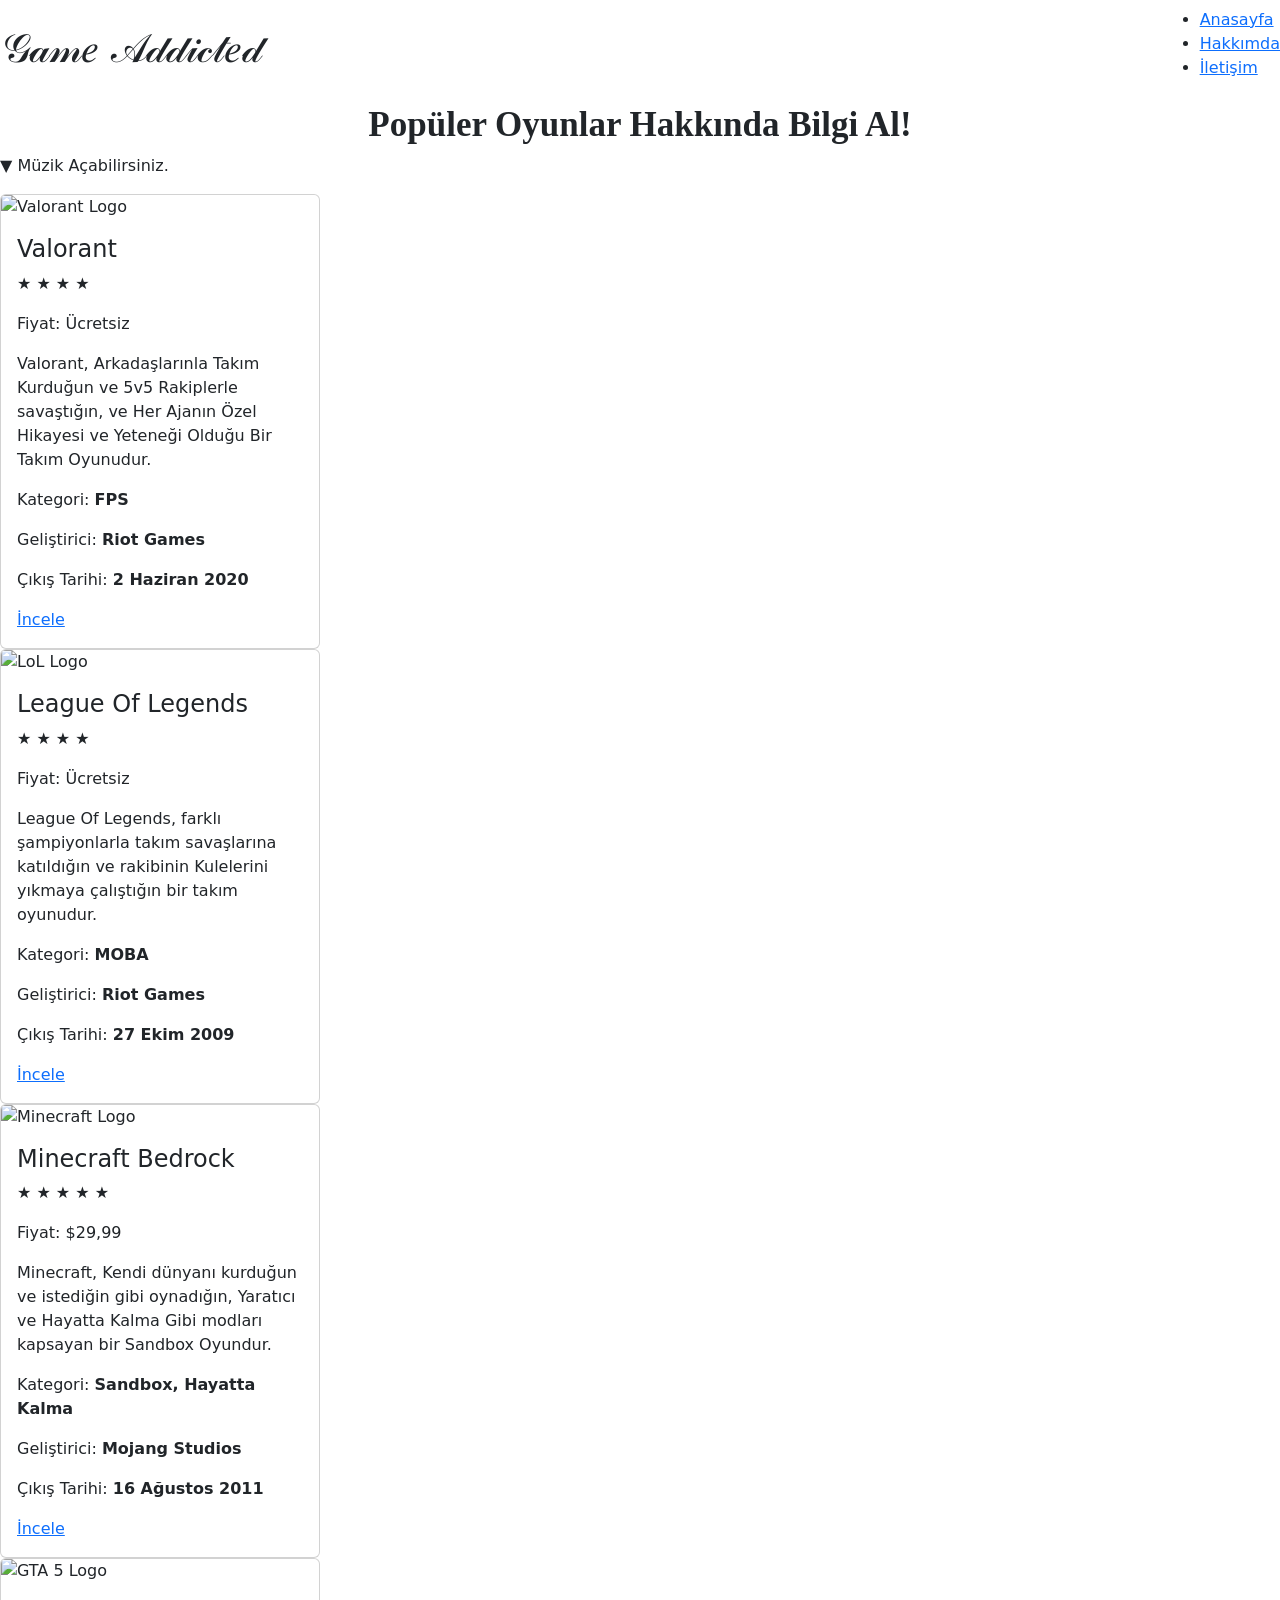
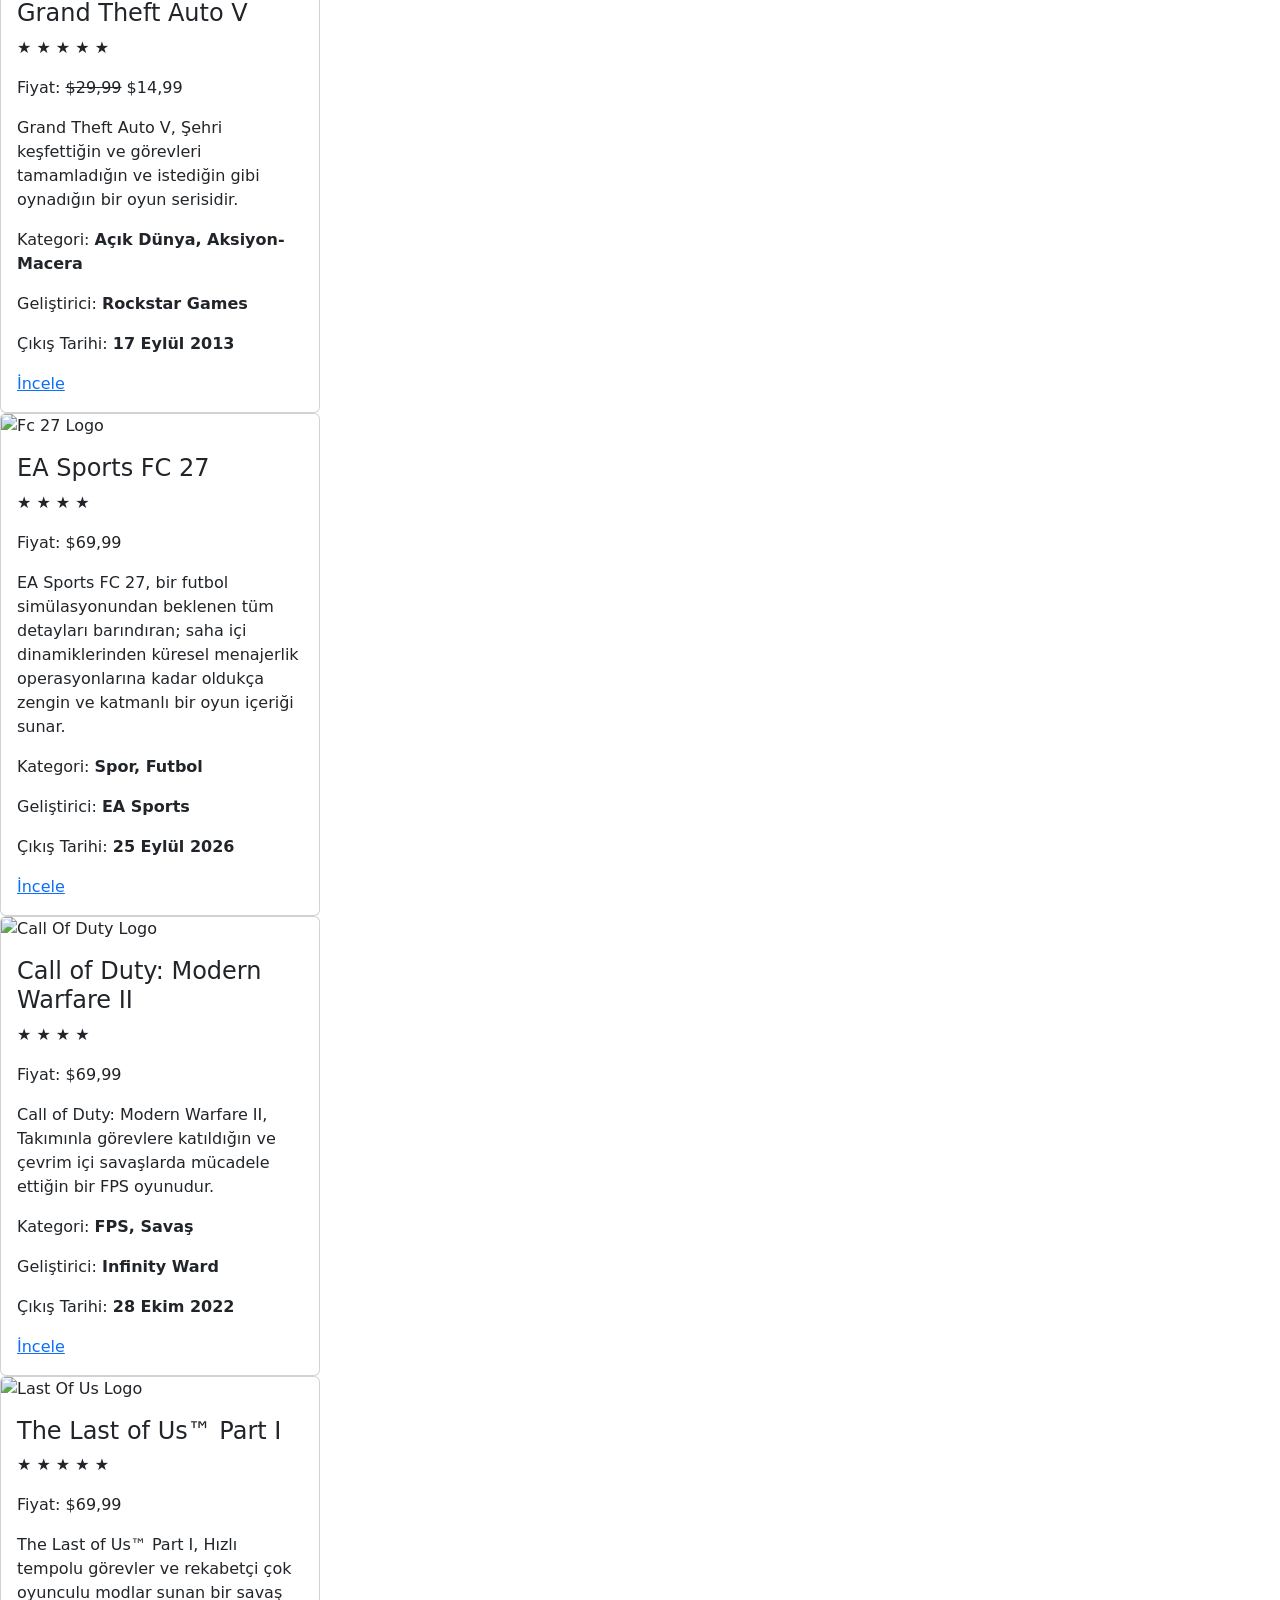
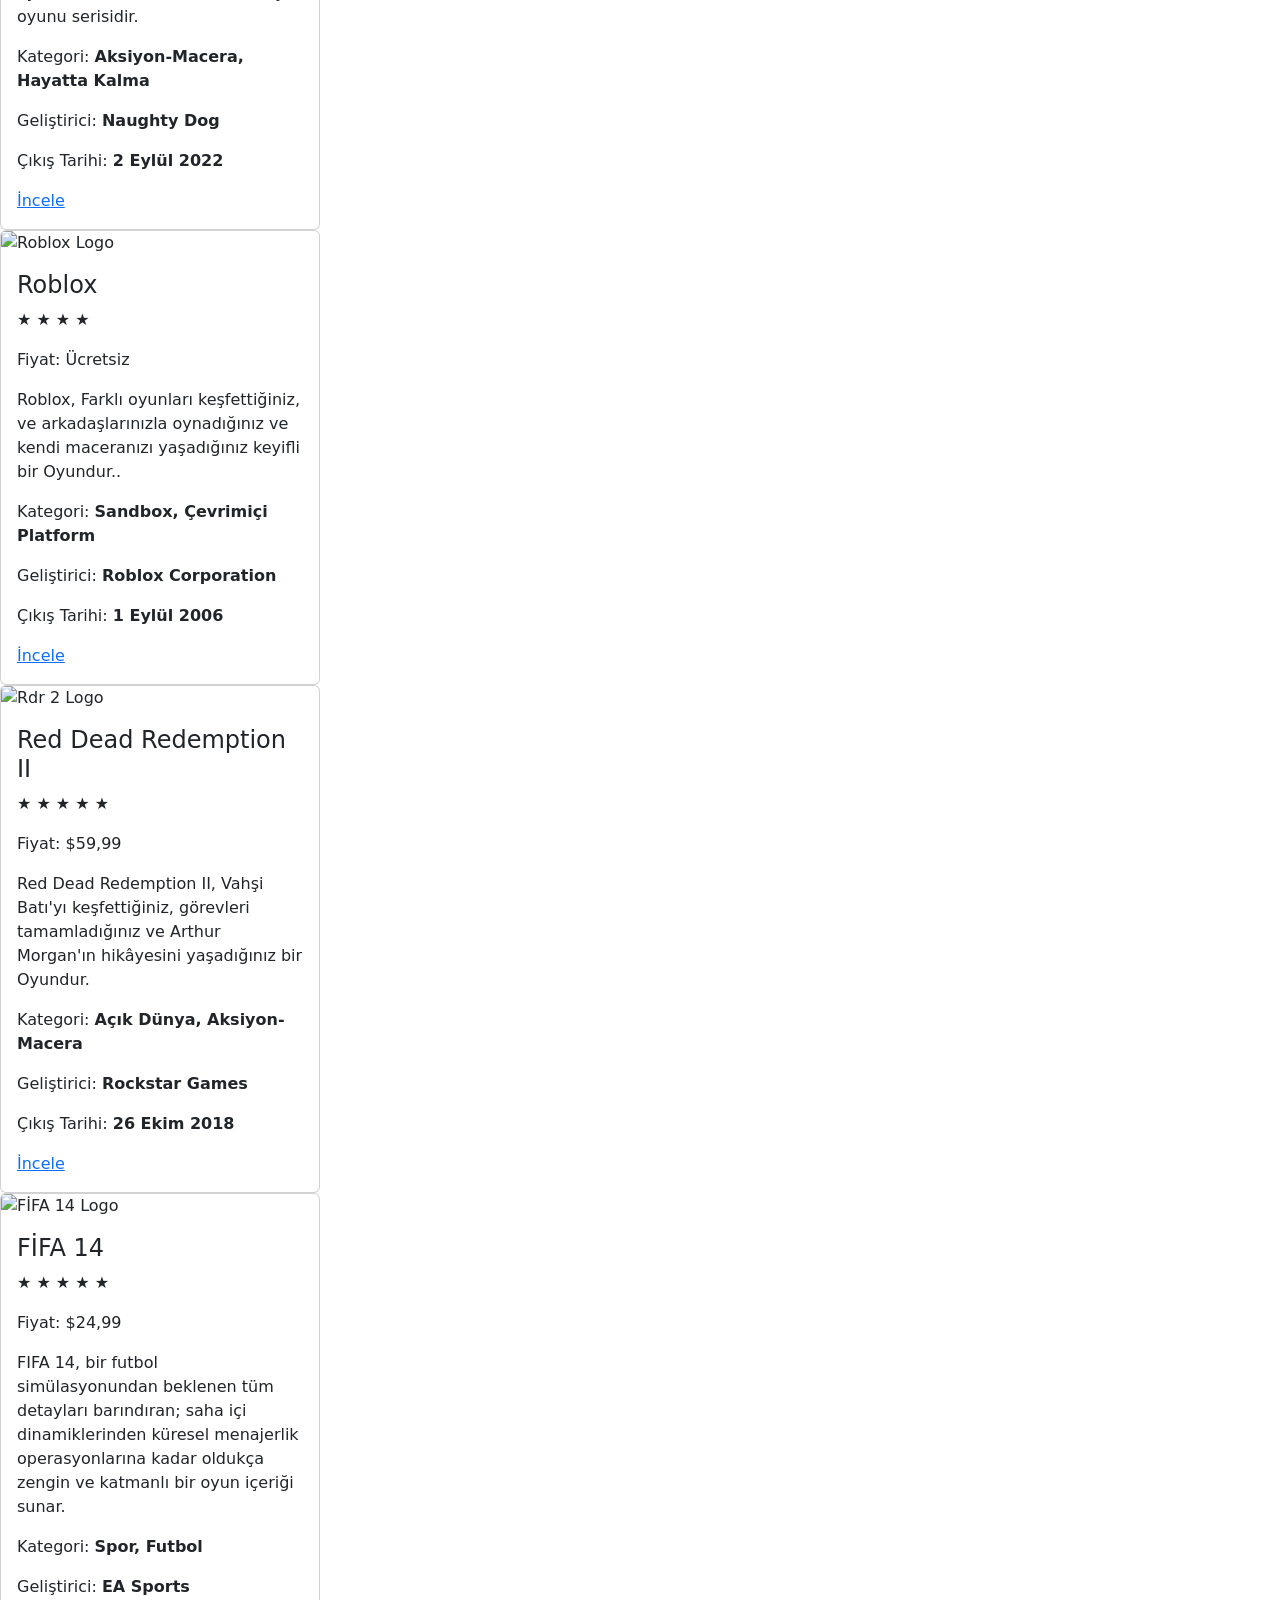
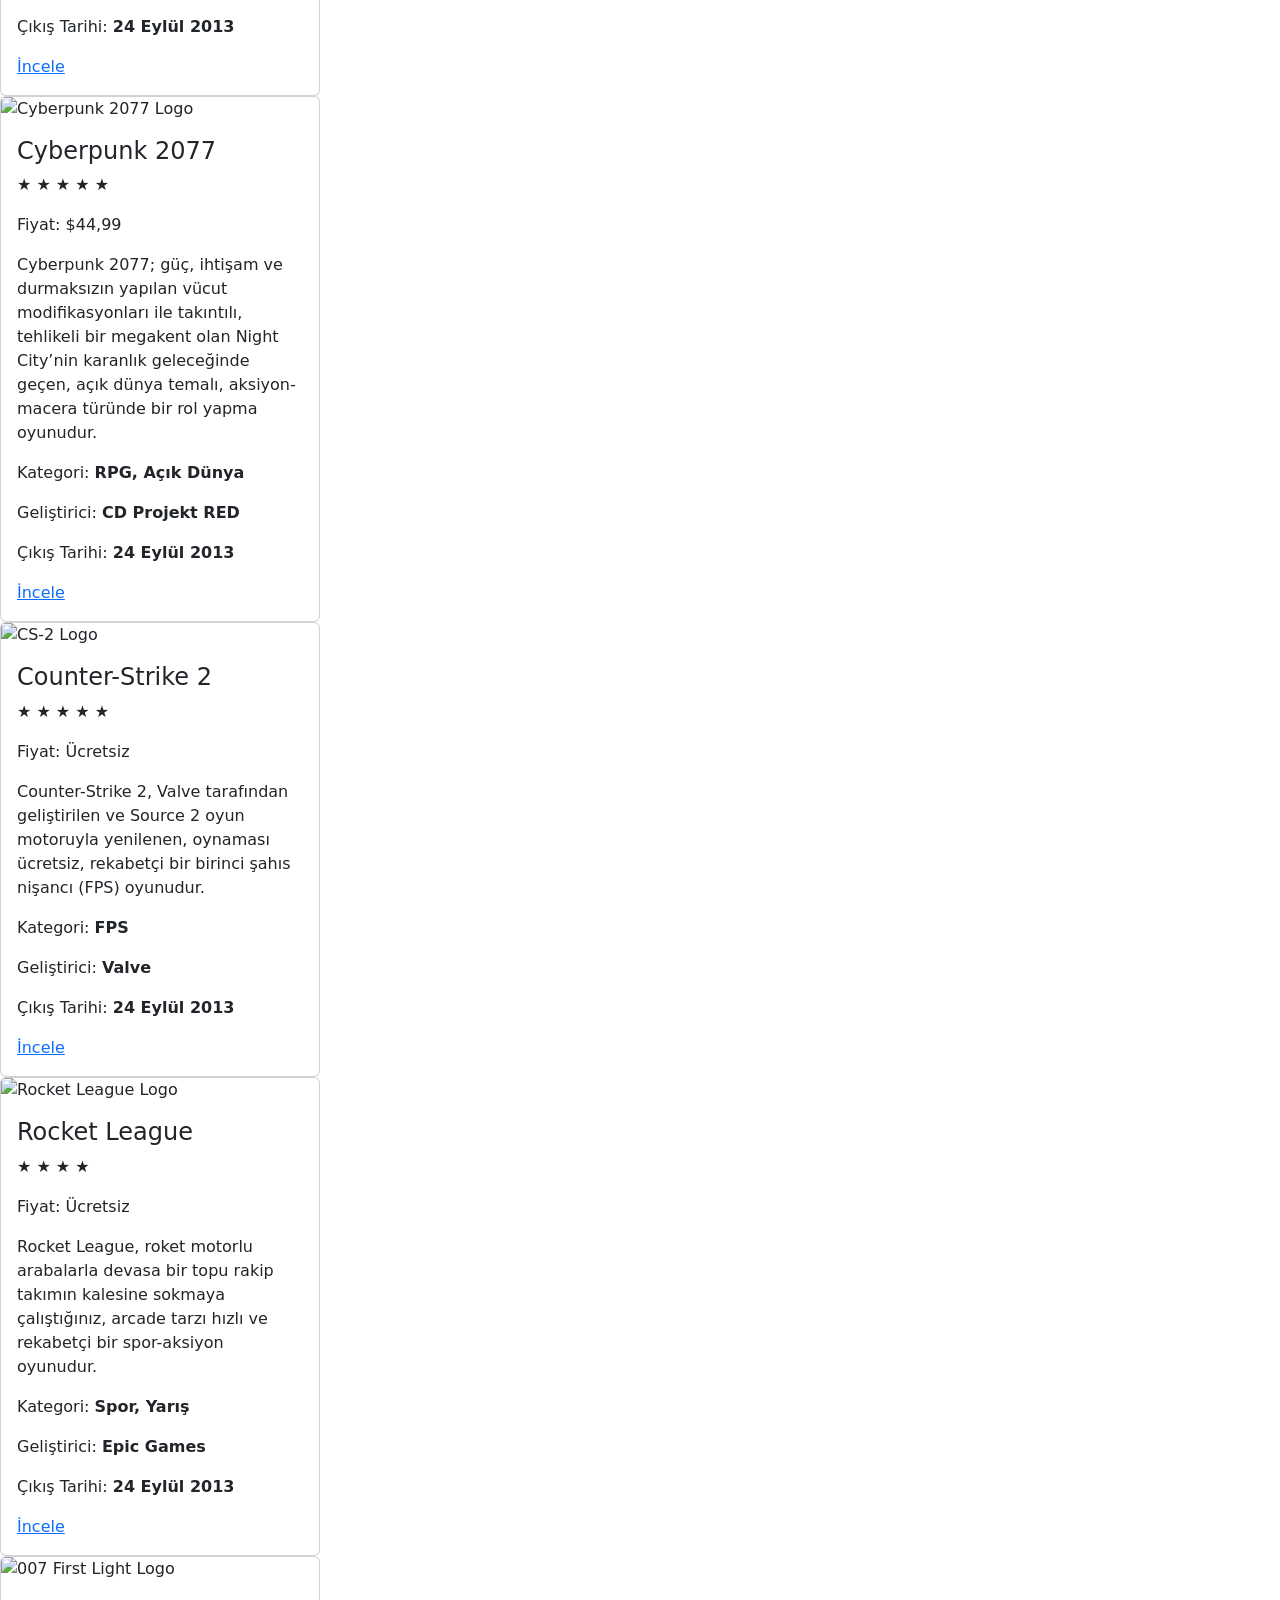
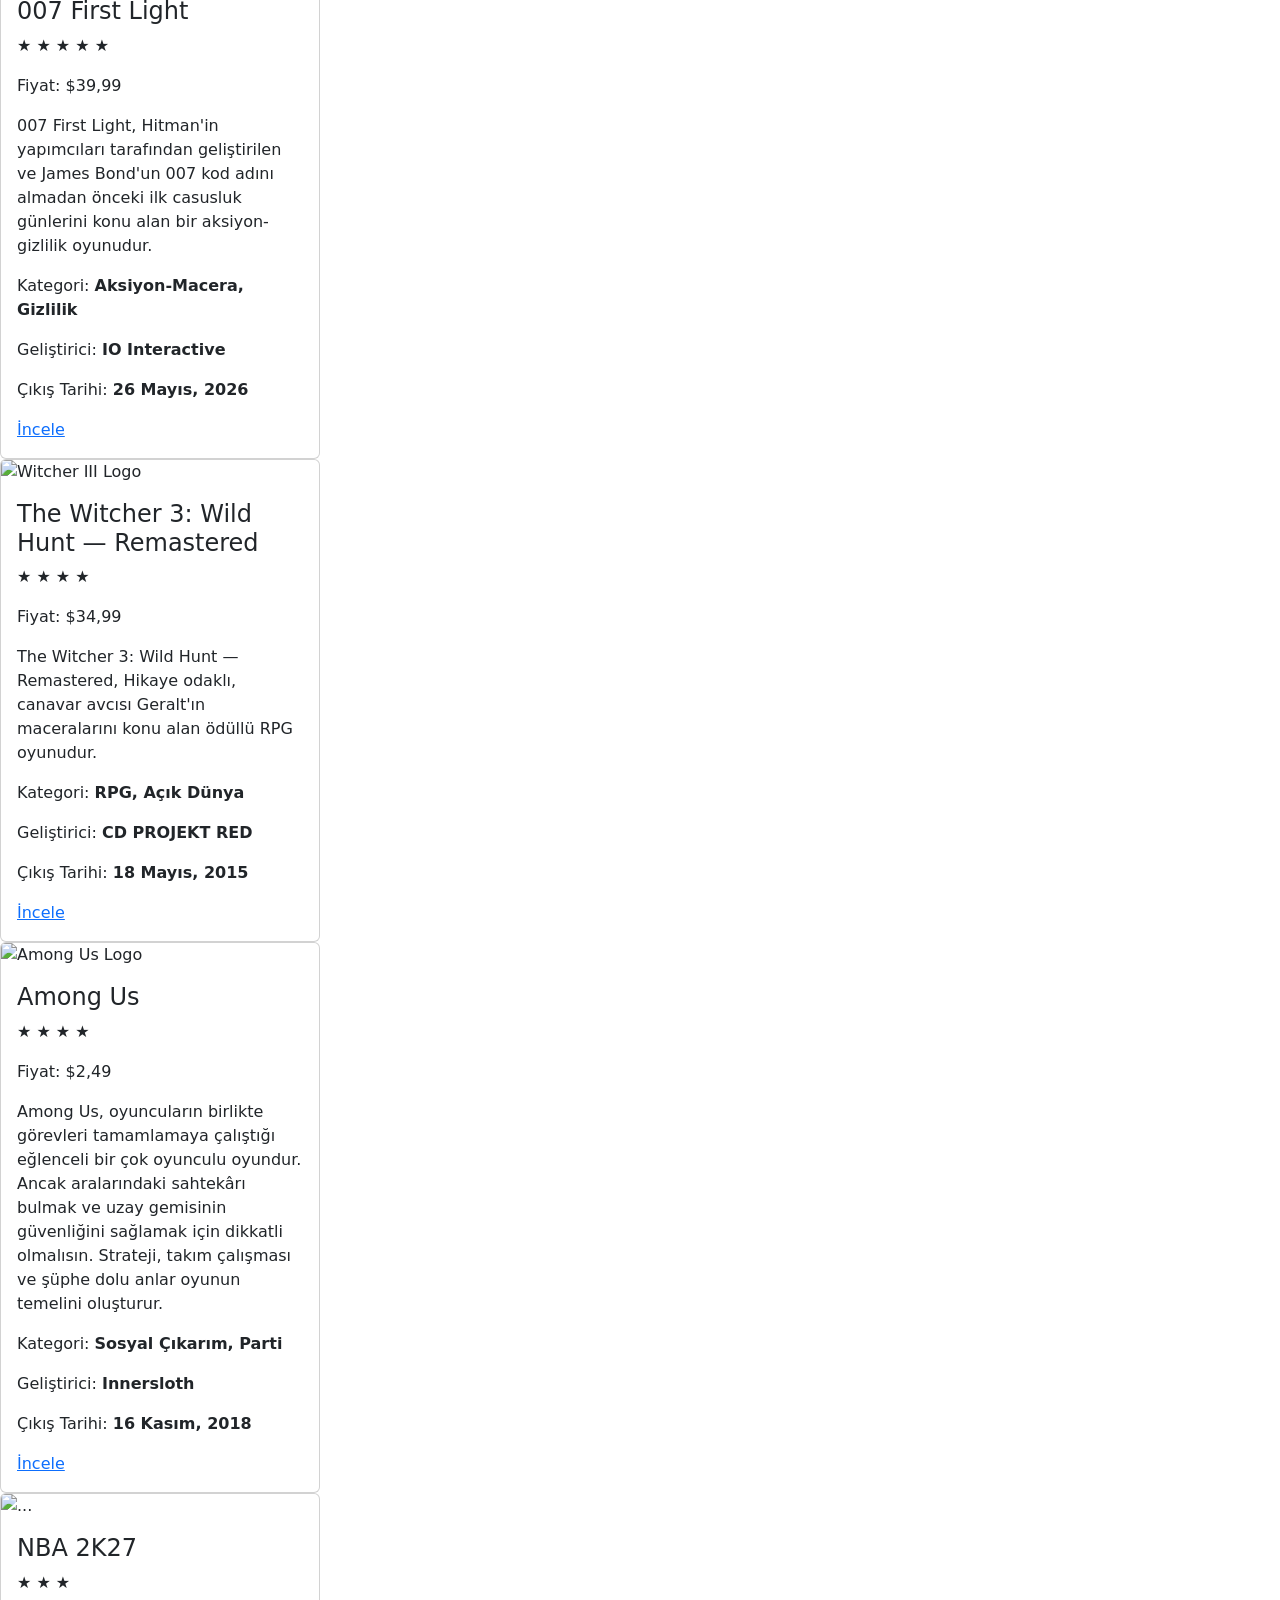
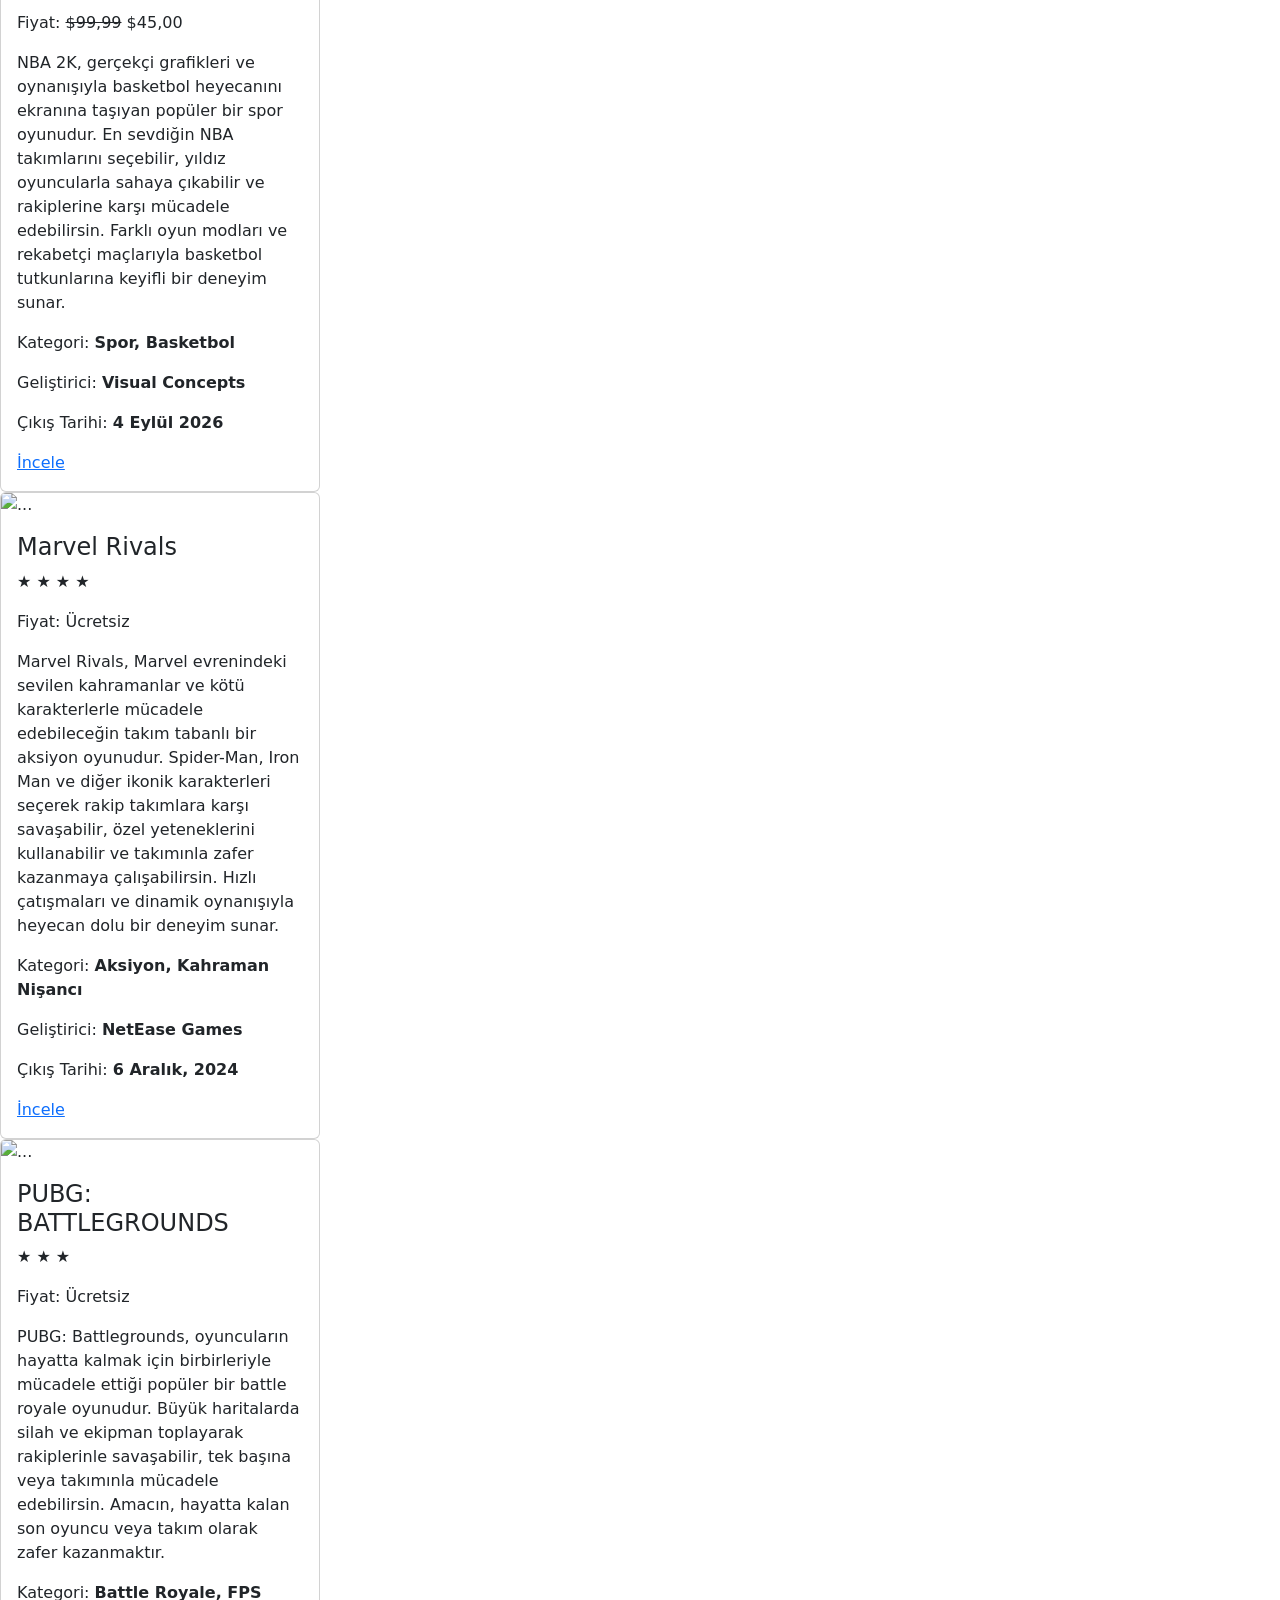
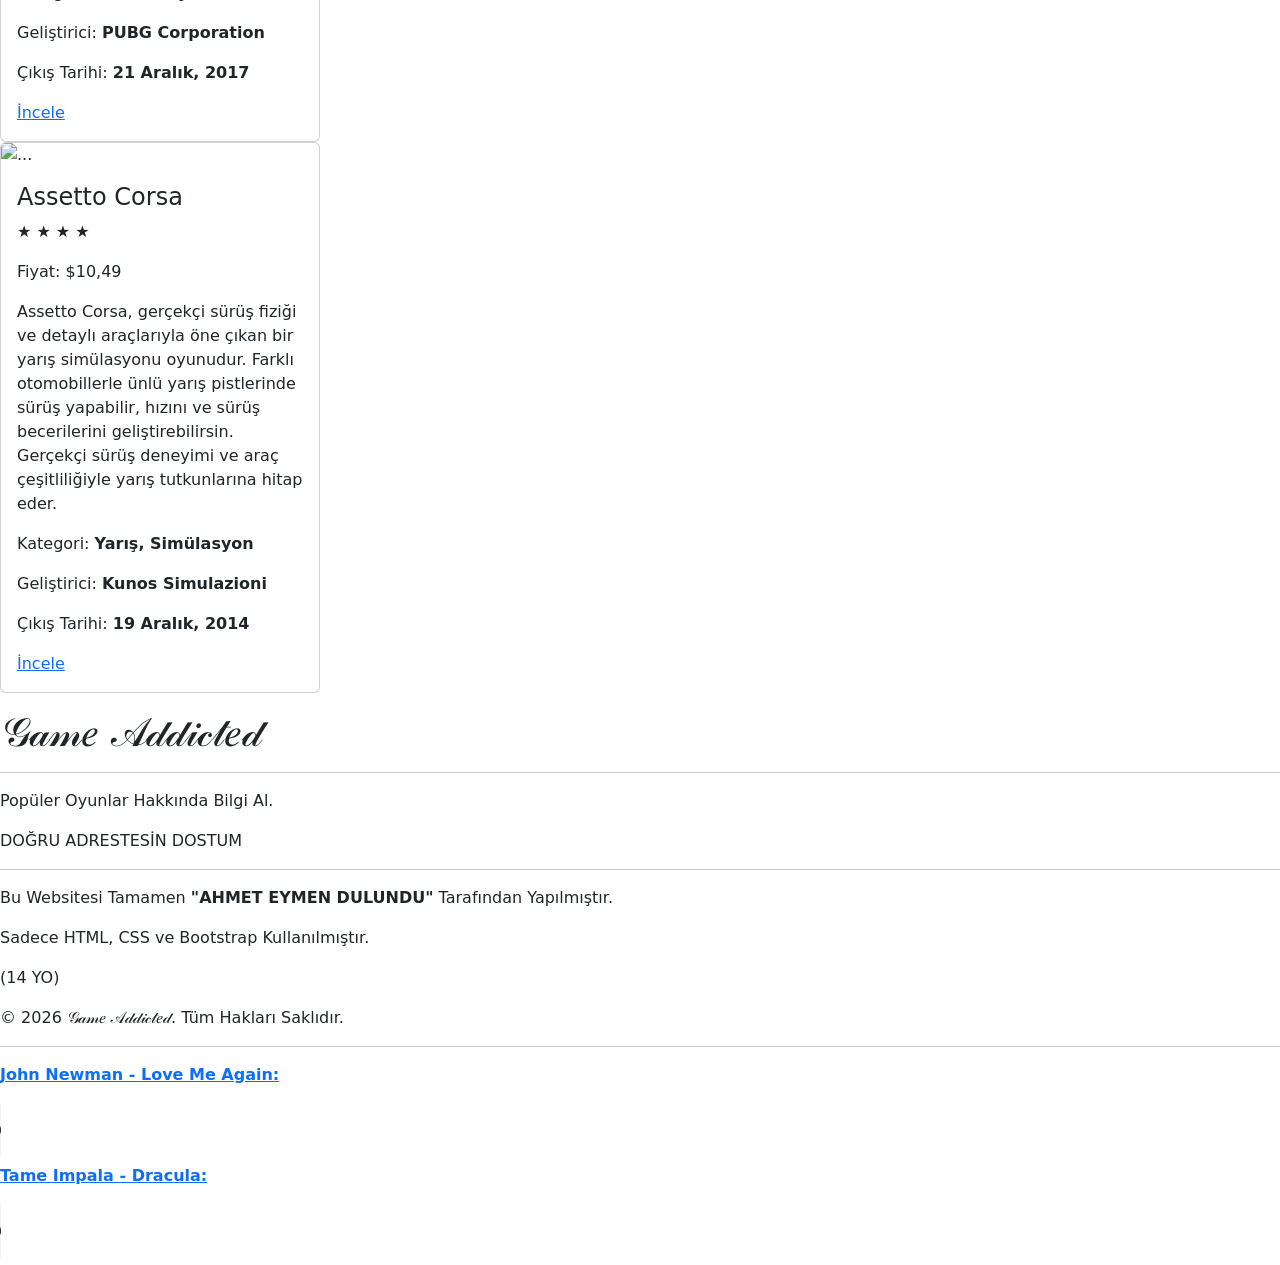
==== templates/index.html @ eb90ad4b "Add files via upload" ====
<!DOCTYPE html>
<html lang="tr">
<head>
  <title>𝒢𝒶𝓂𝑒 𝒜𝒹𝒹𝒾𝒸𝓉𝑒𝒹</title>
  <link rel="stylesheet" href="static/style.css">
  <link rel="stylesheet" href="https://cdn.jsdelivr.net/npm/bootstrap@5.3.8/dist/css/bootstrap.min.css">
</head>


<body class="Oyunlar">
  <div class="navbar">
    <h1 class="başlık">𝒢𝒶𝓂𝑒 𝒜𝒹𝒹𝒾𝒸𝓉𝑒𝒹</h1>
    <ul>
      <li><a href="index.html">Anasayfa</a></li>
      <li><a href="hakkımda.html">Hakkımda</a></li>
      <li><a href="iletişim.html">İletişim</li></a>
    </ul>
  </div>
  <h4 style="font-weight: bold; text-align: center; font-family:Google Sans; font-size: 35px;">Popüler Oyunlar Hakkında Bilgi Al!</h4>
  <p class="Müzik_açabilirsiniz">▼ Müzik Açabilirsiniz.</p>

<div>
  <section class="card" style="max-width: 320px">
  <img src="images/Valo.png" class="card-img-top" alt="Valorant Logo">
  <div class="card-body">
    <h4 class="oyun_adı">Valorant</h4>
    <p class="yıldızlar">★ ★ ★ ★</p>
    <p class="Ücret">Fiyat: Ücretsiz</p>
    <p class="oyun_acıklama">Valorant, Arkadaşlarınla Takım Kurduğun ve  5v5 Rakiplerle savaştığın, ve Her Ajanın Özel Hikayesi ve Yeteneği Olduğu Bir Takım Oyunudur.</p>
    <p class="Kategoriler">Kategori: <b>FPS</b></p>
    <p class="geliştirici">Geliştirici: <b>Riot Games</b></p>
    <p>Çıkış Tarihi: <b>2 Haziran 2020</p></b>
    <a href="https://playvalorant.com/tr-tr/" class="btn-solid theme-primary">İncele</a>
  </div>
</section>

<section class="card" style="max-width: 320px">
  <img src="images/LOL.jpg" class="card-img-top" alt="LoL Logo">
  <div class="card-body">
    <h4 class="oyun_adı">League Of Legends</h4>
    <p class="yıldızlar">★ ★ ★ ★</p>
    <p class="Ücret">Fiyat: Ücretsiz</p>
    <p class="oyun_acıklama">League Of Legends, farklı şampiyonlarla takım savaşlarına katıldığın ve 
      rakibinin Kulelerini yıkmaya çalıştığın bir takım oyunudur.</p>
    <p class="Kategoriler">Kategori: <b>MOBA</b></p>
    <p class="geliştirici">Geliştirici: <b>Riot Games</b></p>
    <p>Çıkış Tarihi: <b>27 Ekim 2009</p></b>
    <a href="https://www.leagueoflegends.com/tr-tr/?utm_medium=card1%2Bplayvalorant.com&utm_source=riotbar"
     class="btn-solid theme-primary">İncele</a>
  </div>
</section>

<section class="card" style="max-width: 320px">
  <img src="images/Minecraft.avif" class="card-img-top" alt="Minecraft Logo">
  <div class="card-body">
    <h4 class="oyun_adı">Minecraft Bedrock</h4>
    <p class="yıldızlar">★ ★ ★ ★ ★</p>
    <p class="Ücret">Fiyat: <span class="Ücret_Sayı">$29,99 </span></p>
    <p class="oyun_acıklama">Minecraft, Kendi dünyanı kurduğun ve istediğin gibi oynadığın, Yaratıcı ve 
      Hayatta Kalma Gibi modları kapsayan bir Sandbox Oyundur.</p>
    <p class="Kategoriler">Kategori: <b>Sandbox, Hayatta Kalma</b></p>
    <p class="geliştirici">Geliştirici: <b>Mojang Studios</b></p>
    <p>Çıkış Tarihi: <b>16 Ağustos 2011</p></b>
    <a href="https://www.minecraft.net/tr-tr" class="btn-solid theme-primary">İncele</a>
  </div>
</section>


<section class="card" style="max-width: 320px">
  <img src="images/gta 5.webp" class="card-img-top" alt="GTA 5 Logo">
  <div class="card-body">
    <h4 class="oyun_adı">Grand Theft Auto V</h4>
    <p class="yıldızlar">★ ★ ★ ★ ★</p>
    <p class="Ücret">Fiyat: <del class="Ücret_İNDİRİM">$29,99</del><span class="Ücret_Sayı"> $14,99</span></p>
    <p class="oyun_acıklama">Grand Theft Auto V, Şehri keşfettiğin ve görevleri tamamladığın ve
       istediğin gibi oynadığın bir oyun serisidir.</p>
    <p class="Kategoriler">Kategori: <b>Açık Dünya, Aksiyon-Macera</b></p>
    <p class="geliştirici">Geliştirici: <b>Rockstar Games</b></p>
    <p>Çıkış Tarihi: <b>17 Eylül 2013</b></p>
    <a href="https://www.rockstargames.com/gta-v" class="btn-solid theme-primary">İncele</a>
  </div>
</section>


<section class="card" style="max-width: 320px">
  <img src="images/fc27.avif" class="card-img-top" alt="Fc 27 Logo">
  <div class="card-body">
    <h4 class="oyun_adı">EA Sports FC 27</h4>
    <p class="yıldızlar">★ ★ ★ ★</p>
    <p class="Ücret">Fiyat: <span class="Ücret_Sayı">$69,99 </span></p>
    <p class="oyun_acıklama">EA Sports FC 27, bir futbol simülasyonundan beklenen tüm detayları barındıran;
      saha içi dinamiklerinden küresel menajerlik operasyonlarına kadar oldukça zengin ve katmanlı
      bir oyun içeriği sunar.</p>
    <p class="Kategoriler">Kategori: <b>Spor, Futbol</b></p>
    <p class="geliştirici">Geliştirici: <b>EA Sports</p></b>
    <p>Çıkış Tarihi: <b>25 Eylül 2026</b></p>
    <a href="https://www.ea.com/tr/games/ea-sports-fc/fc-27"
     class="btn-solid theme-primary">İncele</a>
  </div>
</section>

<section class="card" style="max-width: 320px">
  <img src="images/Callofduty.avif" class="card-img-top" alt="Call Of Duty Logo">
  <div class="card-body">
    <h4 class="oyun_adı">Call of Duty: Modern Warfare II</h4>
    <p class="yıldızlar">★ ★ ★ ★</p>
    <p class="Ücret">Fiyat: <span class="Ücret_Sayı">$69,99 </span></p>
    <p class="oyun_acıklama">Call of Duty: Modern Warfare II, Takımınla görevlere katıldığın ve 
      çevrim içi savaşlarda mücadele ettiğin bir FPS oyunudur.</p>
    <p class="Kategoriler">Kategori: <b>FPS, Savaş</b></p>
    <p class="geliştirici">Geliştirici: <b>Infinity Ward</b></p>
    <p>Çıkış Tarihi: <b>28 Ekim 2022</b></p>
    <a href="https://www.callofduty.com/tr/store/games/modernwarfare2" class="btn-solid theme-primary">İncele</a>
  </div>
</section>
  
<section class="card" style="max-width: 320px">
  <img src="images/lastofus.webp" class="card-img-top" alt="Last Of Us Logo">
  <div class="card-body">
    <h4 class="oyun_adı">The Last of Us™ Part I</h4>
    <p class="yıldızlar">★ ★ ★ ★ ★</p>
    <p class="Ücret">Fiyat: <span class="Ücret_Sayı">$69,99 </span></p>
    <p class="oyun_acıklama">The Last of Us™ Part I, Hızlı tempolu görevler ve rekabetçi çok oyunculu modlar sunan bir savaş oyunu serisidir.</p>
    <p class="Kategoriler">Kategori: <b>Aksiyon-Macera, Hayatta Kalma</b></p>
    <p class="geliştirici">Geliştirici: <b>Naughty Dog</p></b>
    <p>Çıkış Tarihi: <b>2 Eylül 2022</b></p>
    <a href="https://store.steampowered.com/app/1888930/The_Last_of_Us_Part_I/?l=turkish&BN7UT=xfOPoS2jtMpfbwj" class="btn-solid theme-primary">İncele</a>
  </div>
</section>

<section class="card" style="max-width: 320px">
  <img src="images/Roblox_Logo_2025.png" class="card-img-top" alt="Roblox Logo">
  <div class="card-body">
    <h4 class="oyun_adı">Roblox</h4>
    <p class="yıldızlar">★ ★ ★ ★</p>
    <p class="Ücret">Fiyat: Ücretsiz</p>
    <p class="oyun_acıklama">Roblox, Farklı oyunları keşfettiğiniz, ve  arkadaşlarınızla oynadığınız 
      ve kendi maceranızı yaşadığınız keyifli bir Oyundur..</p>
    <p class="Kategoriler">Kategori: <b>Sandbox, Çevrimiçi Platform</b></p>
    <p class="geliştirici">Geliştirici: <b>Roblox Corporation</b></p>
    <p>Çıkış Tarihi: <b>1 Eylül 2006</b></p>
    <a href="https://www.roblox.com/" class="btn-solid theme-primary">İncele</a>
  </div>
</section>


<section class="card" style="max-width: 320px">
  <img src="images/rdr2.avif" class="card-img-top" alt="Rdr 2 Logo">
  <div class="card-body">
    <h4 class="oyun_adı">Red Dead Redemption II</h4>
    <p class="yıldızlar">★ ★ ★ ★ ★</p>
    <p class="Ücret">Fiyat: <span class="Ücret_Sayı">$59,99 </span></p>
    <p class="oyun_acıklama">Red Dead Redemption II, Vahşi Batı'yı keşfettiğiniz, görevleri tamamladığınız ve Arthur Morgan'ın hikâyesini yaşadığınız bir Oyundur.</p>
    <p class="Kategoriler">Kategori: <b>Açık Dünya, Aksiyon-Macera</b></p>
    <p class="geliştirici">Geliştirici: <b>Rockstar Games</b></p>
    <p>Çıkış Tarihi: <b>26 Ekim 2018</b></p>
    <a href="https://www.rockstargames.com/games/RedDeadRedemption2" class="btn-solid theme-primary">İncele</a>
  </div>
</section>

<section class="card" style="max-width: 320px">
  <img src="images/fifa 14.png" class="card-img-top" alt="FİFA 14 Logo">
  <div class="card-body">
    <h4 class="oyun_adı">FİFA 14</h4>
    <p class="yıldızlar">★ ★ ★ ★ ★</p>
    <p class="Ücret">Fiyat: <span class="Ücret_Sayı">$24,99 </span></p>
    <p class="oyun_acıklama">FIFA 14, bir futbol simülasyonundan beklenen tüm detayları barındıran;
      saha içi dinamiklerinden küresel menajerlik operasyonlarına kadar oldukça zengin ve katmanlı
      bir oyun içeriği sunar.</p>
    <p class="Kategoriler">Kategori: <b>Spor, Futbol</b></p>
    <p class="geliştirici">Geliştirici: <b>EA Sports</b></p>
    <p>Çıkış Tarihi: <b>24 Eylül 2013</b></p>
    <a href="https://www.ea.com/tr/games/ea-sports-fc" class="btn-solid theme-primary">İncele</a>
  </div>
</section>

<section class="card" style="max-width: 320px">
  <img src="images/cyberpunk.avif" class="card-img-top" alt="Cyberpunk 2077 Logo">
  <div class="card-body">
    <h4 class="oyun_adı">Cyberpunk 2077</h4>
    <p class="yıldızlar">★ ★ ★ ★ ★</p>
    <p class="Ücret">Fiyat: <span class="Ücret_Sayı">$44,99 </span></p>
    <p class="oyun_acıklama">Cyberpunk 2077; güç, ihtişam ve durmaksızın yapılan vücut modifikasyonları ile takıntılı, tehlikeli bir megakent olan Night City’nin karanlık geleceğinde geçen, açık dünya temalı, aksiyon-macera türünde bir rol yapma oyunudur.</p>
    <p class="Kategoriler">Kategori: <b>RPG, Açık Dünya</b></p>
    <p class="geliştirici">Geliştirici: <b>CD Projekt RED</b></p>
    <p>Çıkış Tarihi: <b>24 Eylül 2013</b></p>
    <a href="https://www.cyberpunk.net/tr/en/" class="btn-solid theme-primary">İncele</a>
  </div>
</section>

<section class="card" style="max-width: 320px">
  <img src="images/counter-strike-2_chus.jpg" class="card-img-top" alt="CS-2 Logo">
  <div class="card-body">
    <h4 class="oyun_adı">Counter-Strike 2</h4>
    <p class="yıldızlar">★ ★ ★ ★ ★</p>
    <p class="Ücret">Fiyat: Ücretsiz</p>
    <p class="oyun_acıklama">Counter-Strike 2, Valve tarafından geliştirilen ve Source 2 oyun motoruyla yenilenen, oynaması ücretsiz, rekabetçi bir birinci şahıs nişancı (FPS) oyunudur.</p>
    <p class="Kategoriler">Kategori: <b>FPS</b></p>
    <p class="geliştirici">Geliştirici: <b>Valve</b></p>
    <p>Çıkış Tarihi: <b>24 Eylül 2013</b></p>
    <a href="https://www.counter-strike.net/cs2" class="btn-solid theme-primary">İncele</a>
  </div>
</section>

<section class="card" style="max-width: 320px">
  <img src="images/roket.avif" class="card-img-top" alt="Rocket League Logo">
  <div class="card-body">
    <h4 class="oyun_adı">Rocket League</h4>
    <p class="yıldızlar">★ ★ ★ ★</p>
    <p class="Ücret">Fiyat: Ücretsiz</p>
    <p class="oyun_acıklama">Rocket League, roket motorlu arabalarla devasa bir topu rakip takımın kalesine sokmaya çalıştığınız, arcade tarzı hızlı ve rekabetçi bir spor-aksiyon oyunudur.</p>
    <p class="Kategoriler">Kategori: <b>Spor, Yarış</b></p>
    <p class="geliştirici">Geliştirici: <b>Epic Games</b></p>
    <p>Çıkış Tarihi: <b>24 Eylül 2013</b></p>
    <a href="https://www.rocketleague.com/" class="btn-solid theme-primary">İncele</a>
  </div>
</section>

<section class="card" style="max-width: 320px">
  <img src="images/007-first-light-78033075.webp" class="card-img-top" alt="007 First Light Logo">
  <div class="card-body">
    <h4 class="oyun_adı">007 First Light</h4>
    <p class="yıldızlar">★ ★ ★ ★ ★</p>
    <p class="Ücret">Fiyat: <span class="Ücret_Sayı">$39,99 </span></p>
    <p class="oyun_acıklama">007 First Light, Hitman'in yapımcıları tarafından geliştirilen ve James Bond'un 007 kod adını almadan önceki ilk casusluk günlerini konu alan bir aksiyon-gizlilik oyunudur.</p>
    <p class="Kategoriler">Kategori: <b>Aksiyon-Macera, Gizlilik</b></p>
    <p class="geliştirici">Geliştirici: <b>IO Interactive</b></p>
    <p>Çıkış Tarihi: <b>26 Mayıs, 2026</b></p>
    <a href="https://ioi.dk/007firstlightgame" class="btn-solid theme-primary">İncele</a>
  </div>
</section>

<section class="card" style="max-width: 320px">
  <img src="images/witcher3.avif" class="card-img-top" alt="Witcher III Logo">
  <div class="card-body">
    <h4 class="oyun_adı">The Witcher 3: Wild Hunt — Remastered</h4>
    <p class="yıldızlar">★ ★ ★ ★</p>
    <p class="Ücret">Fiyat: <span class="Ücret_Sayı">$34,99 </span></p>
    <p class="oyun_acıklama">The Witcher 3: Wild Hunt — Remastered, Hikaye odaklı, canavar avcısı Geralt'ın maceralarını konu alan ödüllü RPG oyunudur.</p>
    <p class="Kategoriler">Kategori: <b>RPG, Açık Dünya</b></p>
    <p class="geliştirici">Geliştirici: <b>CD PROJEKT RED</b></p>
    <p>Çıkış Tarihi: <b>18 Mayıs, 2015</b></p>
    <a href="https://www.thewitcher.com/us/en/witcher3" class="btn-solid theme-primary">İncele</a>
  </div>
</section>

<section class="card" style="max-width: 320px">
  <img src="images/among.webp" class="card-img-top" alt="Among Us Logo">
  <div class="card-body">
    <h4 class="oyun_adı">Among Us</h4>
    <p class="yıldızlar">★ ★ ★ ★</p>
    <p class="Ücret">Fiyat: <span class="Ücret_Sayı">$2,49 </span></p>
    <p class="oyun_acıklama">Among Us, oyuncuların birlikte görevleri tamamlamaya 
      çalıştığı eğlenceli bir çok oyunculu oyundur. Ancak aralarındaki sahtekârı bulmak
       ve uzay gemisinin güvenliğini sağlamak için dikkatli olmalısın.
       Strateji, takım çalışması ve şüphe dolu anlar oyunun temelini oluşturur.</p>
       <p class="Kategoriler">Kategori: <b>	Sosyal Çıkarım, Parti</b></p>
    <p class="geliştirici">Geliştirici: <b>Innersloth</b></p>
    <p>Çıkış Tarihi: <b>16 Kasım, 2018</b></p>
    <a href="https://www.innersloth.com/games/among-us/" class="btn-solid theme-primary">İncele</a>
  </div>
</section>

<section class="card" style="max-width: 320px">
  <img src="images/2k.jpg" class="card-img-top" alt="...">
  <div class="card-body">
    <h4 class="oyun_adı">NBA 2K27</h4>
    <p class="yıldızlar">★ ★ ★</p>
    <p class="Ücret">Fiyat: <del class="Ücret_İNDİRİM">$99,99</del><span class="Ücret_Sayı"> $45,00</span></p>
    <p class="oyun_acıklama">NBA 2K, gerçekçi grafikleri ve oynanışıyla basketbol heyecanını ekranına taşıyan popüler bir spor oyunudur. En sevdiğin NBA takımlarını seçebilir, yıldız oyuncularla sahaya çıkabilir ve rakiplerine karşı mücadele edebilirsin. Farklı oyun modları ve rekabetçi maçlarıyla basketbol tutkunlarına keyifli bir deneyim sunar.</p>
    <p class="Kategoriler">Kategori: <b>Spor, Basketbol</b></p>
    <p class="geliştirici">Geliştirici: <b>Visual Concepts</b></p>
    <p>Çıkış Tarihi: <b>4 Eylül 2026</p></b>
    <a href="https://nba.2k.com/" class="btn-solid theme-primary">İncele</a>
  </div>
</section>

<section class="card" style="max-width: 320px">
  <img src="images/marvel.avif" class="card-img-top" alt="...">
  <div class="card-body">
    <h4 class="oyun_adı">Marvel Rivals</h4>
    <p class="yıldızlar">★ ★ ★ ★</p>
    <p class="Ücret">Fiyat: Ücretsiz</p>
    <p class="oyun_acıklama">Marvel Rivals, Marvel evrenindeki sevilen kahramanlar ve
    kötü karakterlerle mücadele edebileceğin takım tabanlı bir aksiyon oyunudur.
    Spider-Man, Iron Man ve diğer ikonik karakterleri seçerek rakip takımlara karşı savaşabilir,
    özel yeteneklerini kullanabilir ve takımınla zafer kazanmaya çalışabilirsin. Hızlı çatışmaları
    ve dinamik oynanışıyla heyecan dolu bir deneyim sunar.</p>
    <p class="Kategoriler">Kategori: <b>Aksiyon, Kahraman Nişancı</b></p>
    <p class="geliştirici">Geliştirici: <b>NetEase Games</b></p>
    <p>Çıkış Tarihi: <b>6 Aralık, 2024</p></b>
    <a href="https://www.marvelrivals.com/" class="btn-solid theme-primary">İncele</a>
  </div>
</section>

<section class="card" style="max-width: 320px">
  <img src="images/pubg.jpg" class="card-img-top" alt="...">
  <div class="card-body">
    <h4 class="oyun_adı">PUBG: BATTLEGROUNDS</h4>
    <p class="yıldızlar">★ ★ ★</p>
    <p class="Ücret">Fiyat: Ücretsiz</p>
    <p class="oyun_acıklama">PUBG: Battlegrounds, oyuncuların hayatta kalmak
    için birbirleriyle mücadele ettiği popüler bir battle royale oyunudur.
    Büyük haritalarda silah ve ekipman toplayarak rakiplerinle savaşabilir, tek başına veya takımınla mücadele edebilirsin. Amacın,
    hayatta kalan son oyuncu veya takım olarak zafer kazanmaktır.</p>
    <p class="Kategoriler">Kategori: <b>Battle Royale, FPS</b></p>
    <p class="geliştirici">Geliştirici: <b>PUBG Corporation</b></p>
    <p>Çıkış Tarihi: <b>21 Aralık, 2017</p></b>
    <a href="https://pubg.com/en" class="btn-solid theme-primary">İncele</a>
  </div>
</section>

<section class="card" style="max-width: 320px">
  <img src="images/asetto.avif" class="card-img-top" alt="...">
  <div class="card-body">
    <h4 class="oyun_adı">Assetto Corsa</h4>
    <p class="yıldızlar">★ ★ ★ ★</p>
    <p class="Ücret">Fiyat: <span class="Ücret_Sayı">$10,49 </span></p>
    <p class="oyun_acıklama">Assetto Corsa, gerçekçi sürüş fiziği ve detaylı
       araçlarıyla öne çıkan bir yarış simülasyonu oyunudur. Farklı otomobillerle
        ünlü yarış pistlerinde sürüş yapabilir, hızını ve sürüş becerilerini geliştirebilirsin.
       Gerçekçi sürüş deneyimi ve araç çeşitliliğiyle yarış tutkunlarına hitap eder.</p>
       <p class="Kategoriler">Kategori: <b>Yarış, Simülasyon</b></p>
    <p class="geliştirici">Geliştirici: <b>Kunos Simulazioni</b></p>
    <p>Çıkış Tarihi: <b>19 Aralık, 2014</p></b>
    <a href="https://assettocorsa.gg/" class="btn-solid theme-primary">İncele</a>
  </div>
</section>

</div>


  

<footer>
  <h1 style="margin-top: 15px; margin-bottom: 15px;">𝒢𝒶𝓂𝑒 𝒜𝒹𝒹𝒾𝒸𝓉𝑒𝒹</h1>
  <hr>
  <p>Popüler Oyunlar Hakkında Bilgi Al.</p>
  <p>DOĞRU ADRESTESİN DOSTUM</p>
  <hr>
  <p>Bu Websitesi Tamamen <b>"AHMET EYMEN DULUNDU"</b> Tarafından Yapılmıştır.</p>
  <p>Sadece HTML, CSS ve Bootstrap Kullanılmıştır.</p>
  <p>(14 YO)</p>
  <p>© 2026 𝒢𝒶𝓂𝑒 𝒜𝒹𝒹𝒾𝒸𝓉𝑒𝒹. Tüm Hakları Saklıdır.</p>
  <hr>

  <div class="music-container">

  <div class="Love_Me_Again">
    <p><a href="https://www.youtube.com/watch?v=CfihYWRWRTQ"><b>John Newman - Love Me Again:</b></a></p>
    <audio controls loop src="music/lovemeagain.mp3"></audio>
  </div>

  <div class="Dracula">
    <p><a href="https://www.youtube.com/watch?v=xnP7qKxwzjg"><b>Tame Impala - Dracula:</b></a></p>
    <audio controls loop src="music/dracula.mp3"></audio>
  </div>

</div>

</footer>




<script src="https://cdn.jsdelivr.net/npm/bootstrap@5.3.8/dist/js/bootstrap.bundle.min.js"></script>

</body>
</html>
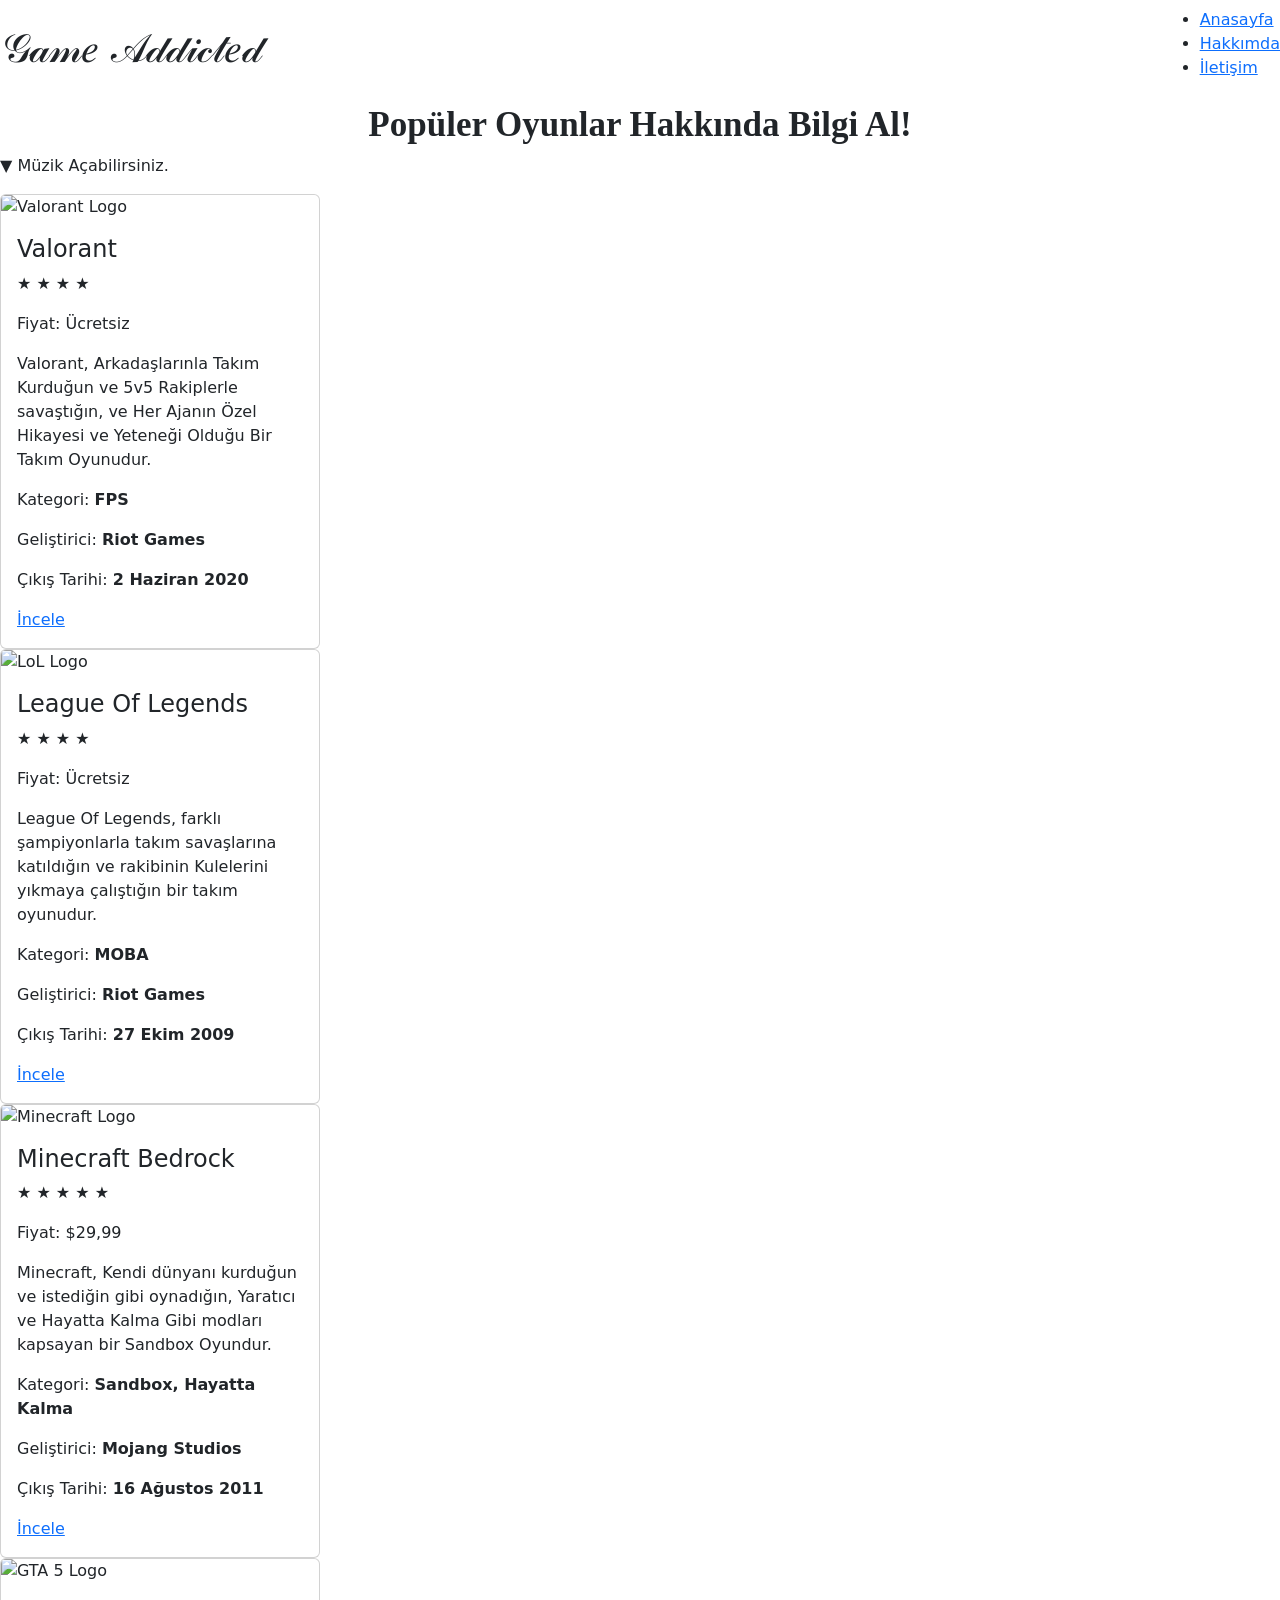
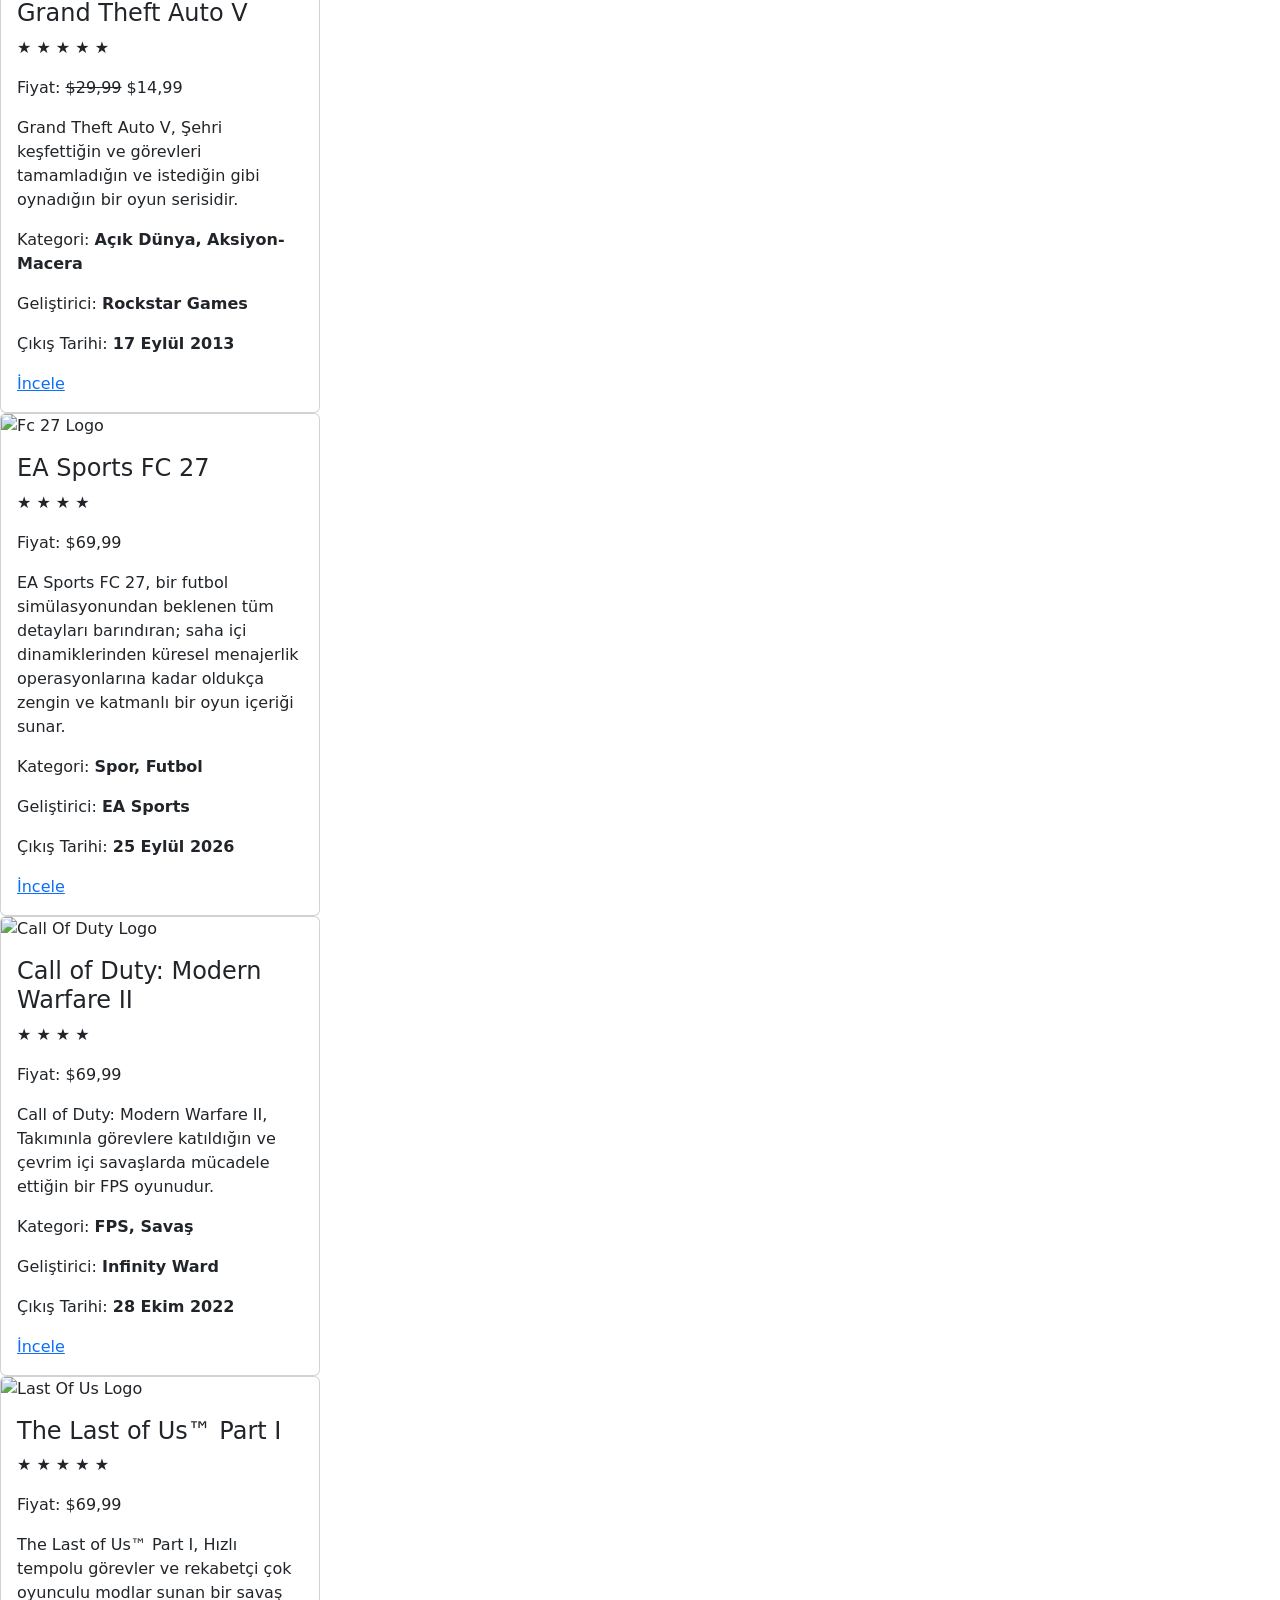
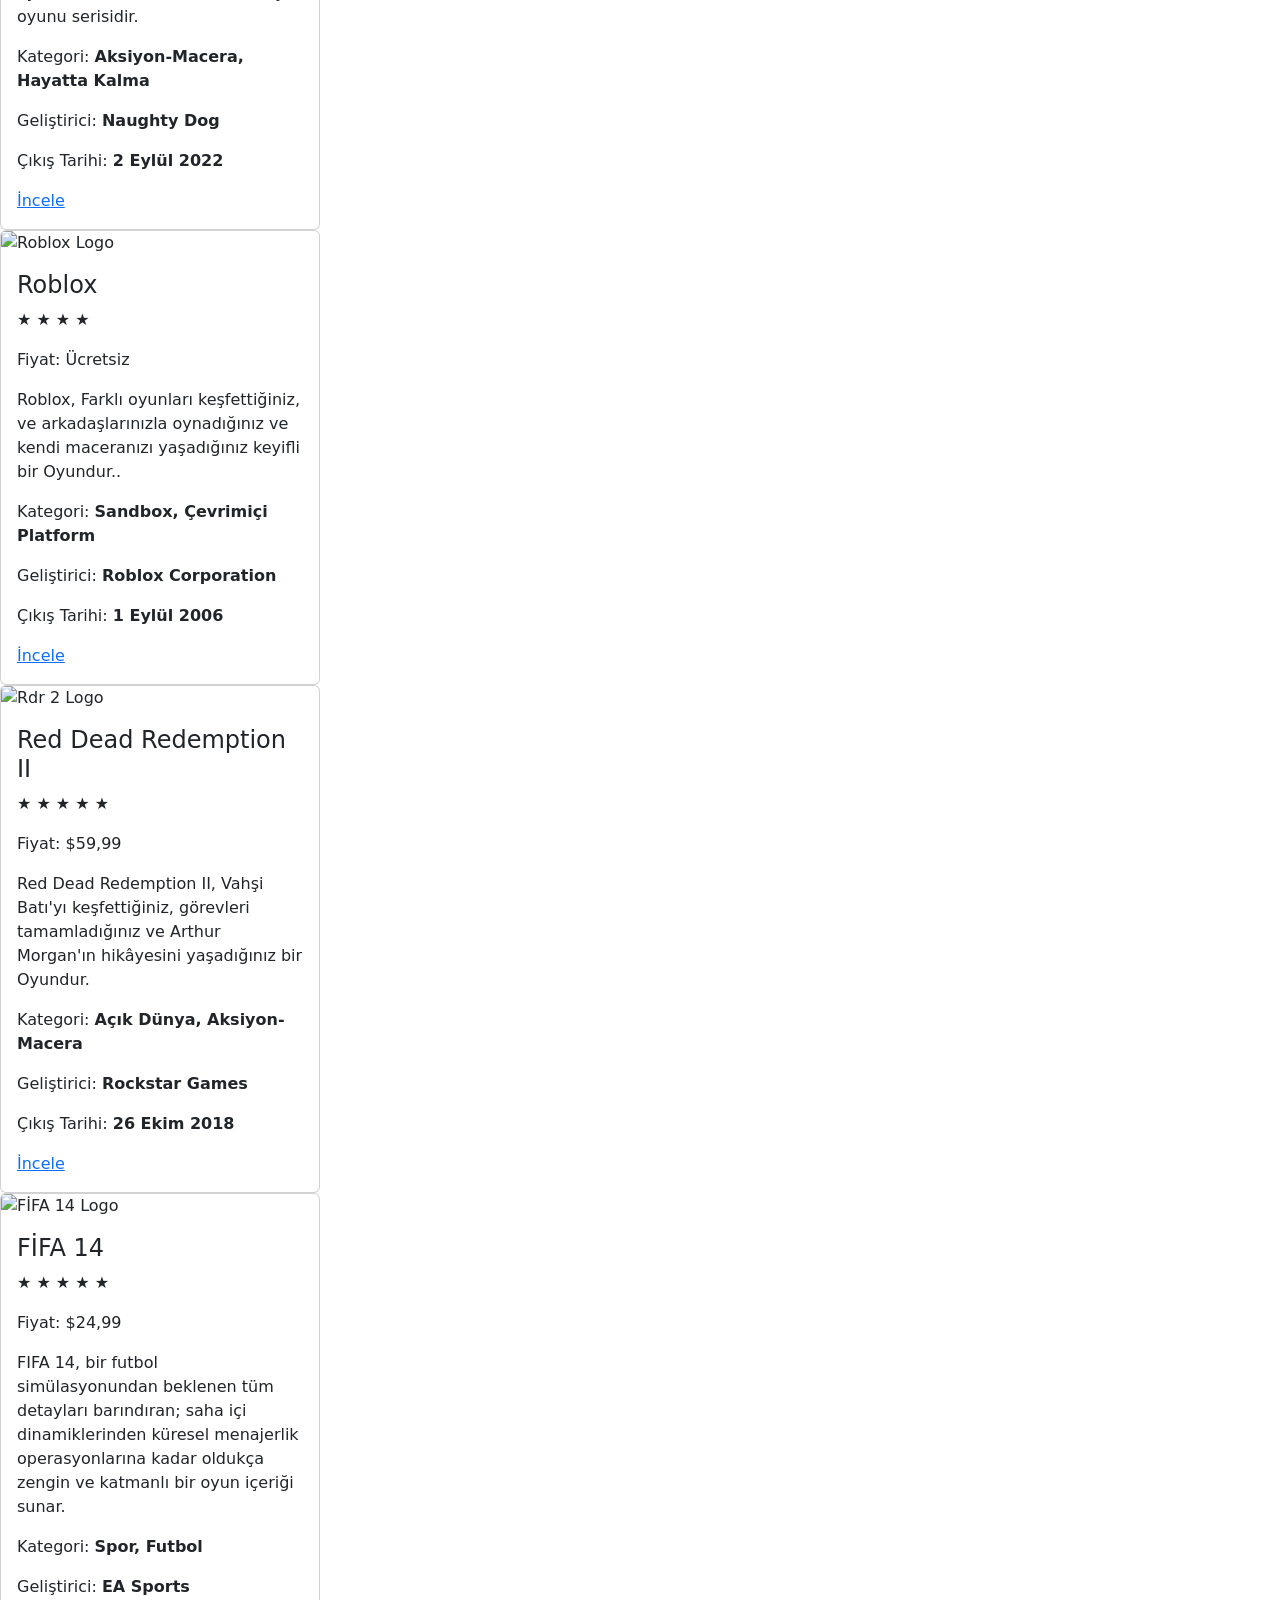
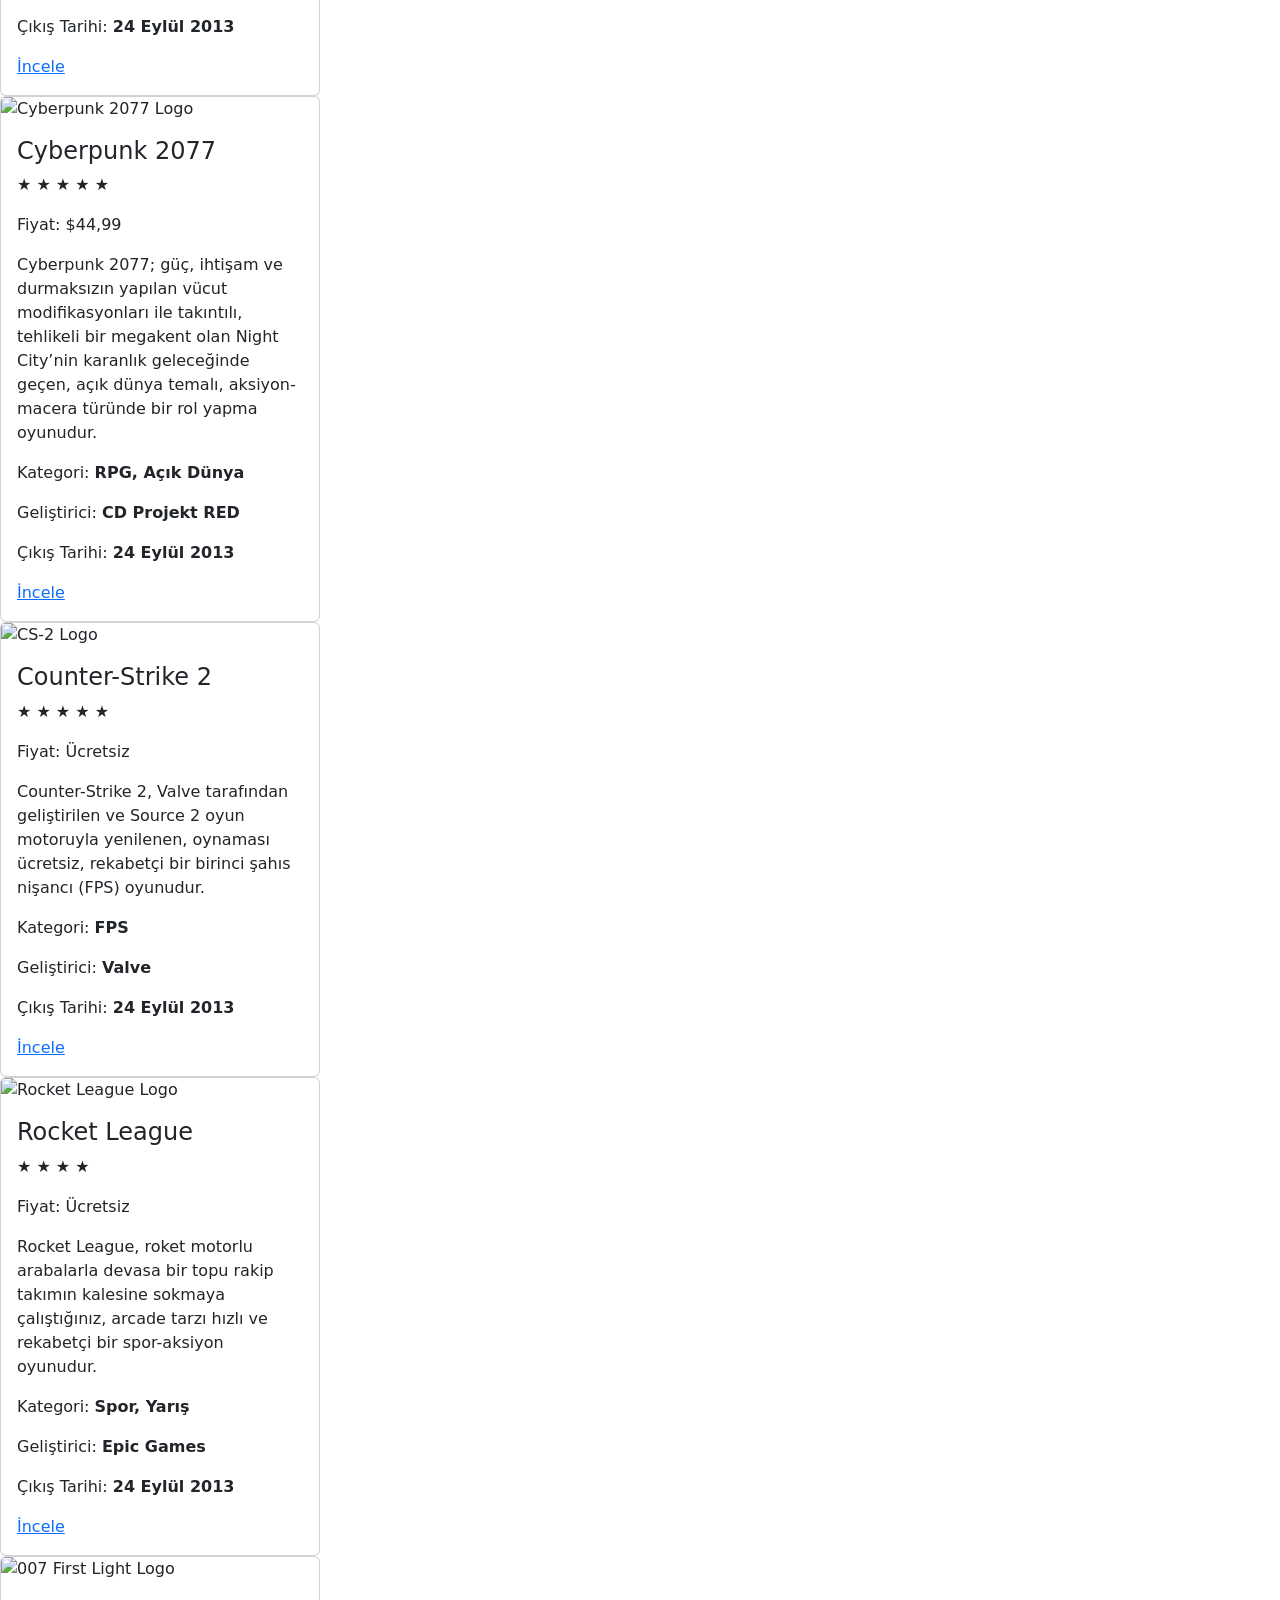
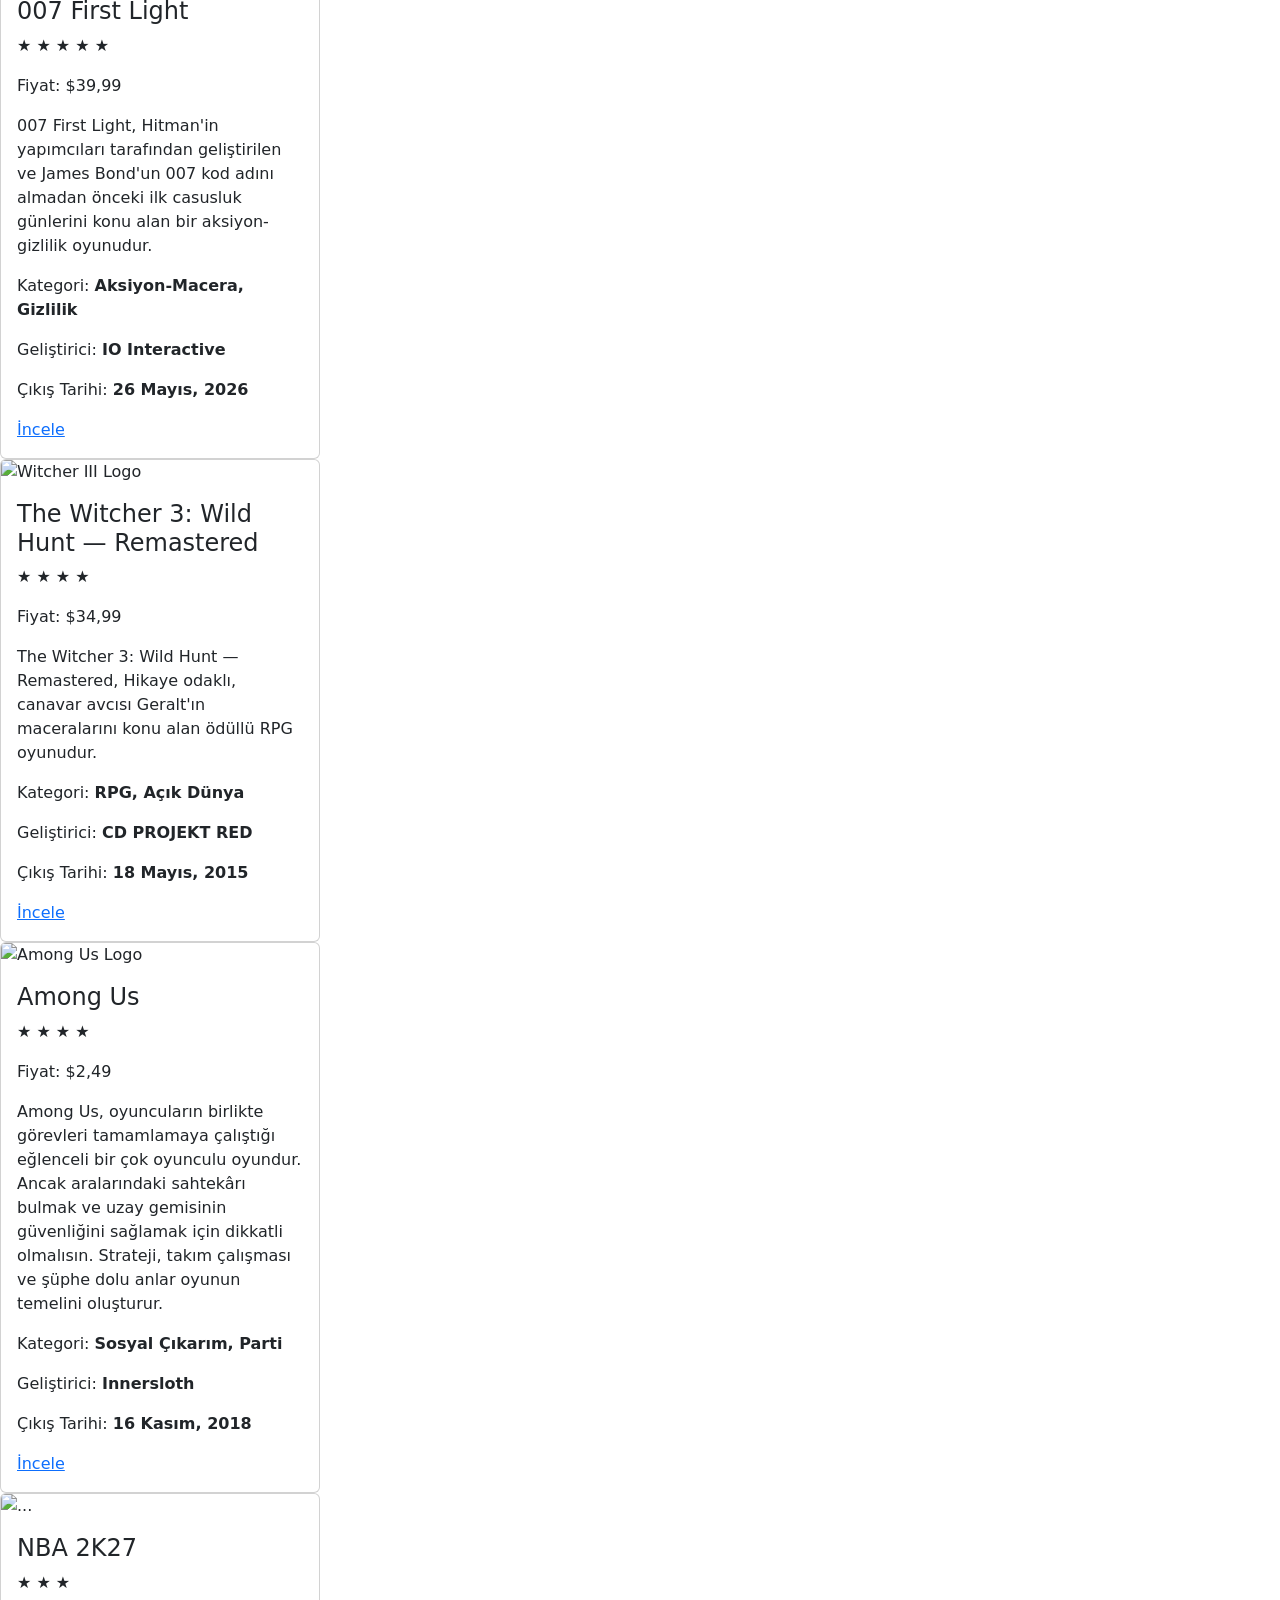
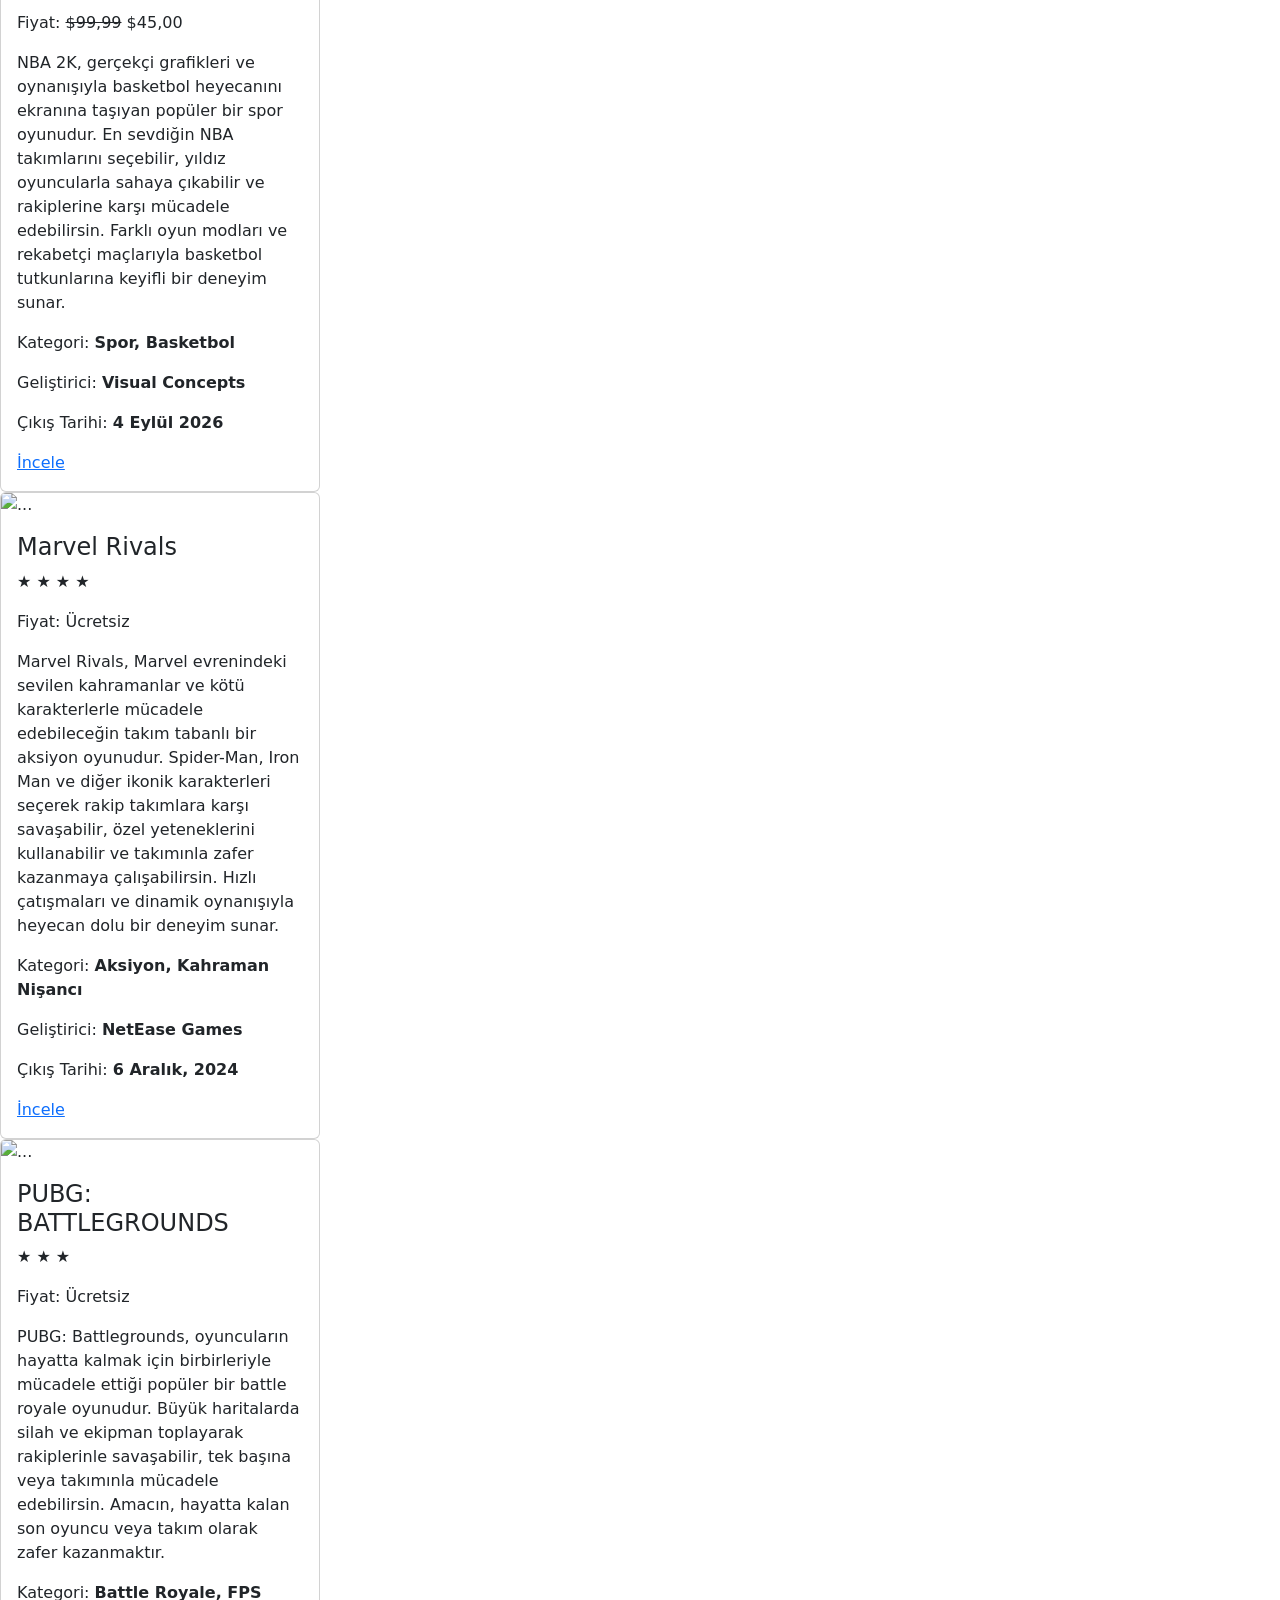
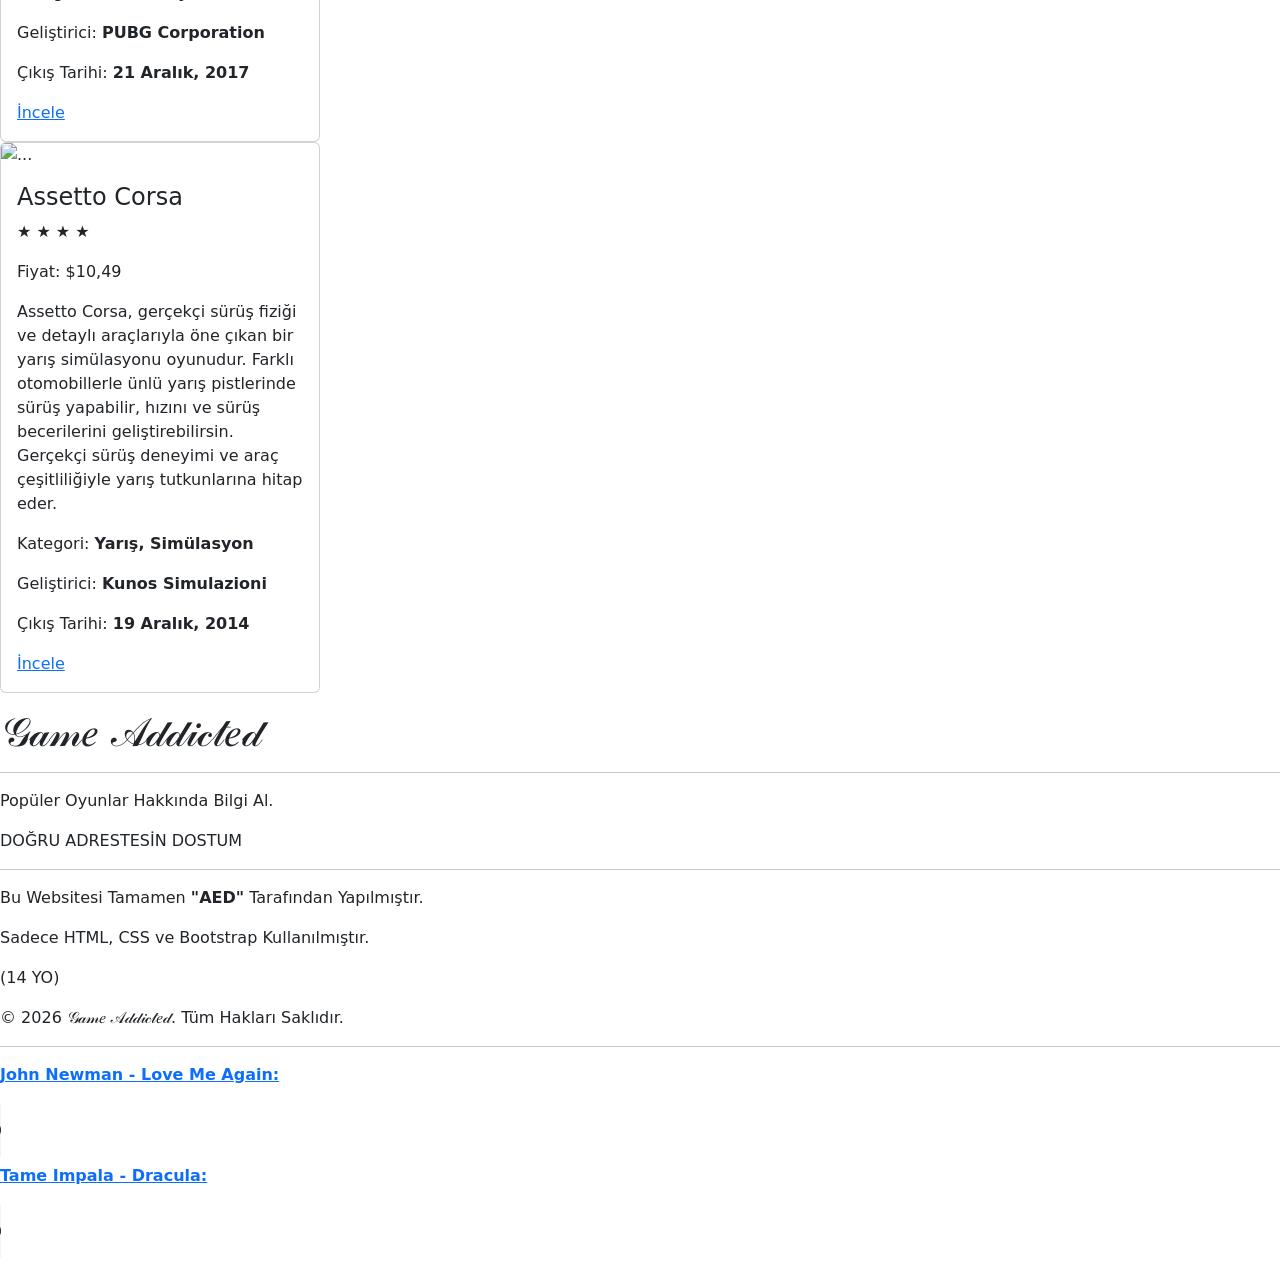
==== commit c2e586e1: "Update index.html" ====
--- a/templates/index.html
+++ b/templates/index.html
@@ -338,7 +338,7 @@
   <p>Popüler Oyunlar Hakkında Bilgi Al.</p>
   <p>DOĞRU ADRESTESİN DOSTUM</p>
   <hr>
-  <p>Bu Websitesi Tamamen <b>"AHMET EYMEN DULUNDU"</b> Tarafından Yapılmıştır.</p>
+  <p>Bu Websitesi Tamamen <b>"AED"</b> Tarafından Yapılmıştır.</p>
   <p>Sadece HTML, CSS ve Bootstrap Kullanılmıştır.</p>
   <p>(14 YO)</p>
   <p>© 2026 𝒢𝒶𝓂𝑒 𝒜𝒹𝒹𝒾𝒸𝓉𝑒𝒹. Tüm Hakları Saklıdır.</p>
@@ -366,4 +366,4 @@
 <script src="https://cdn.jsdelivr.net/npm/bootstrap@5.3.8/dist/js/bootstrap.bundle.min.js"></script>
 
 </body>
-</html>+</html>
